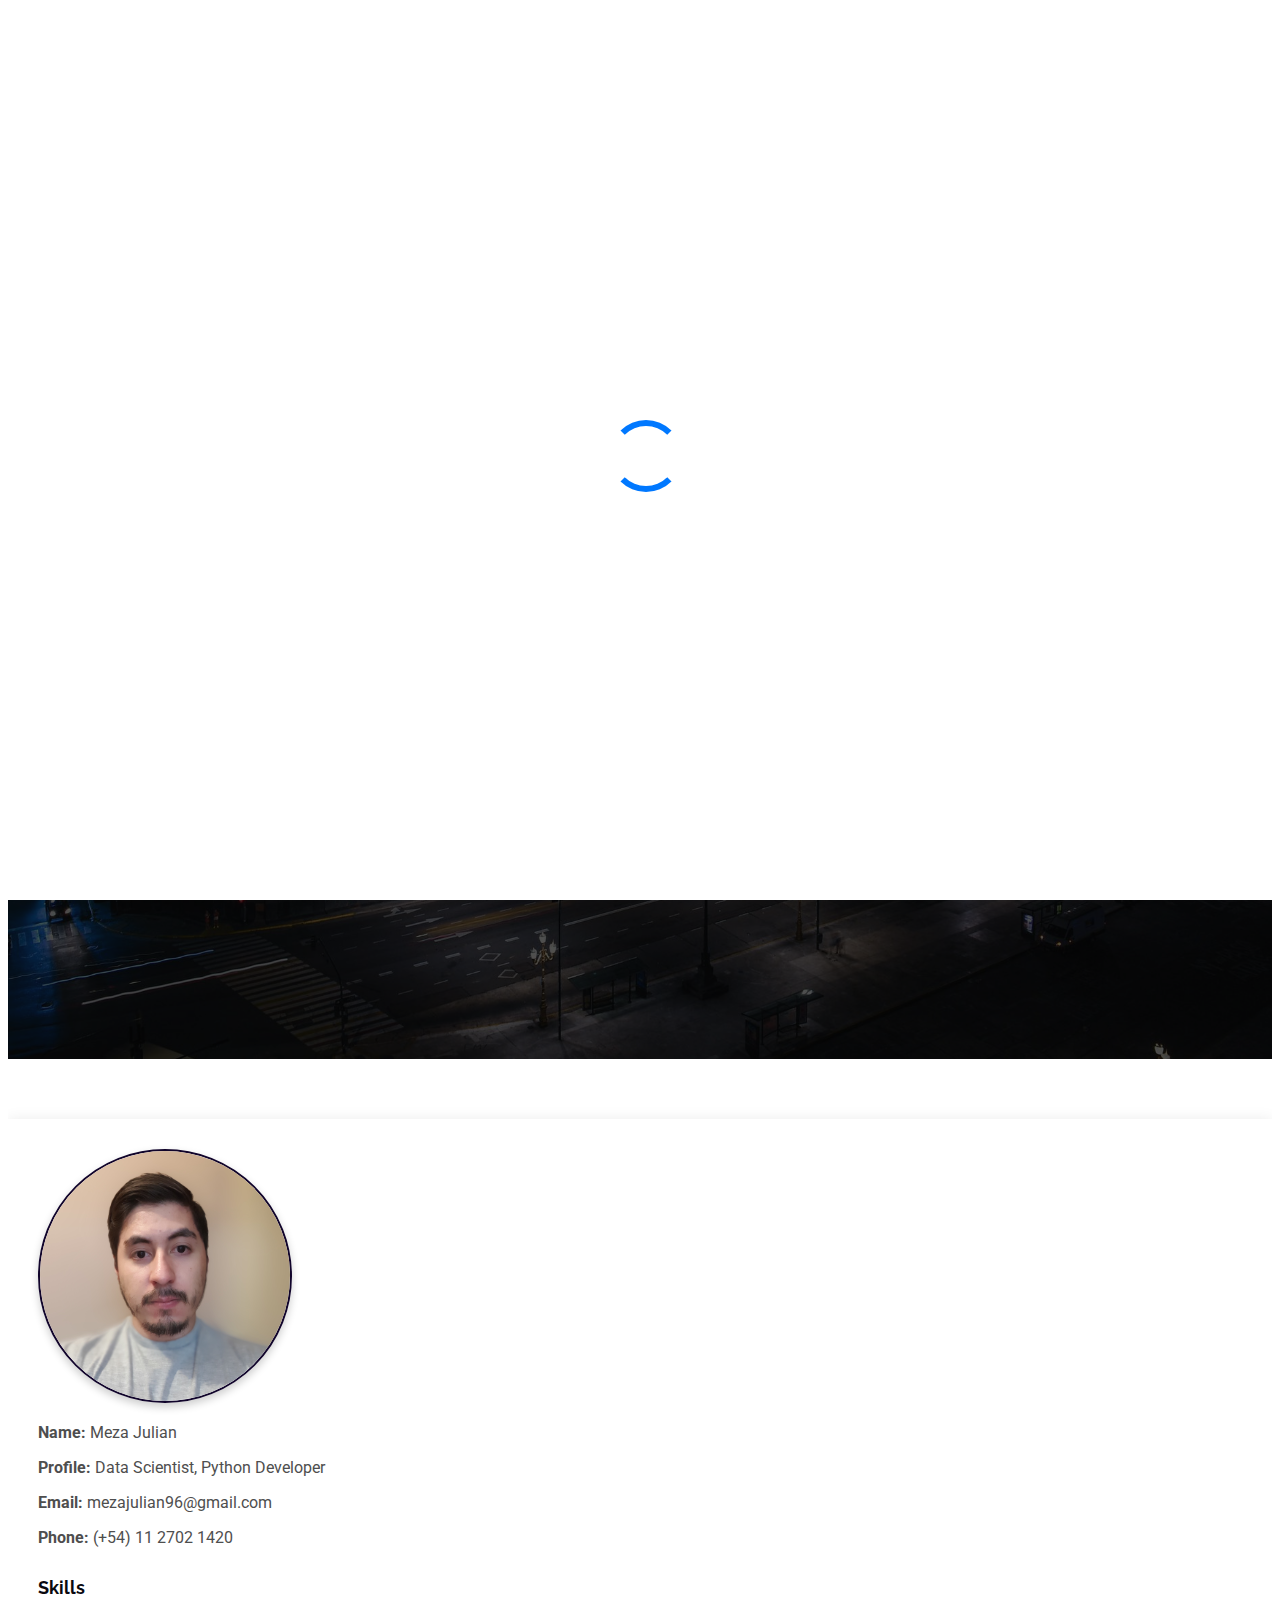
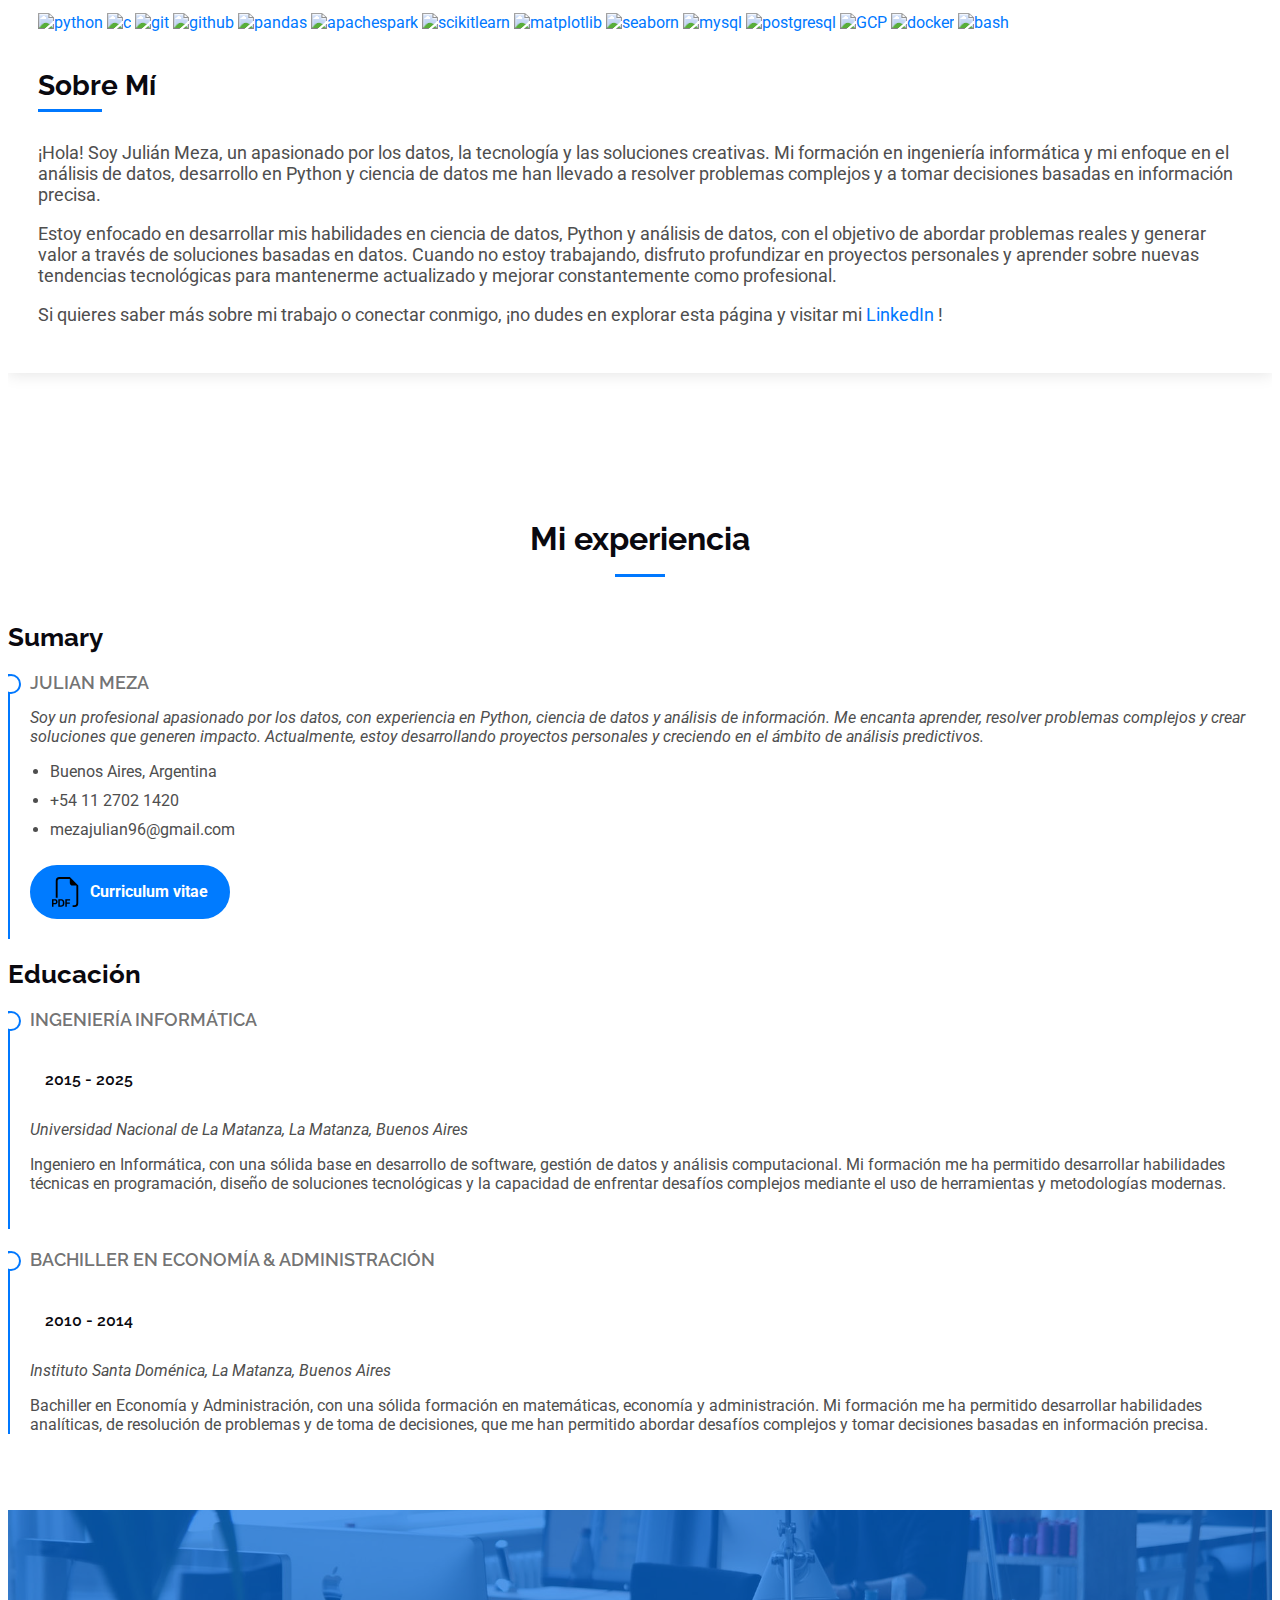
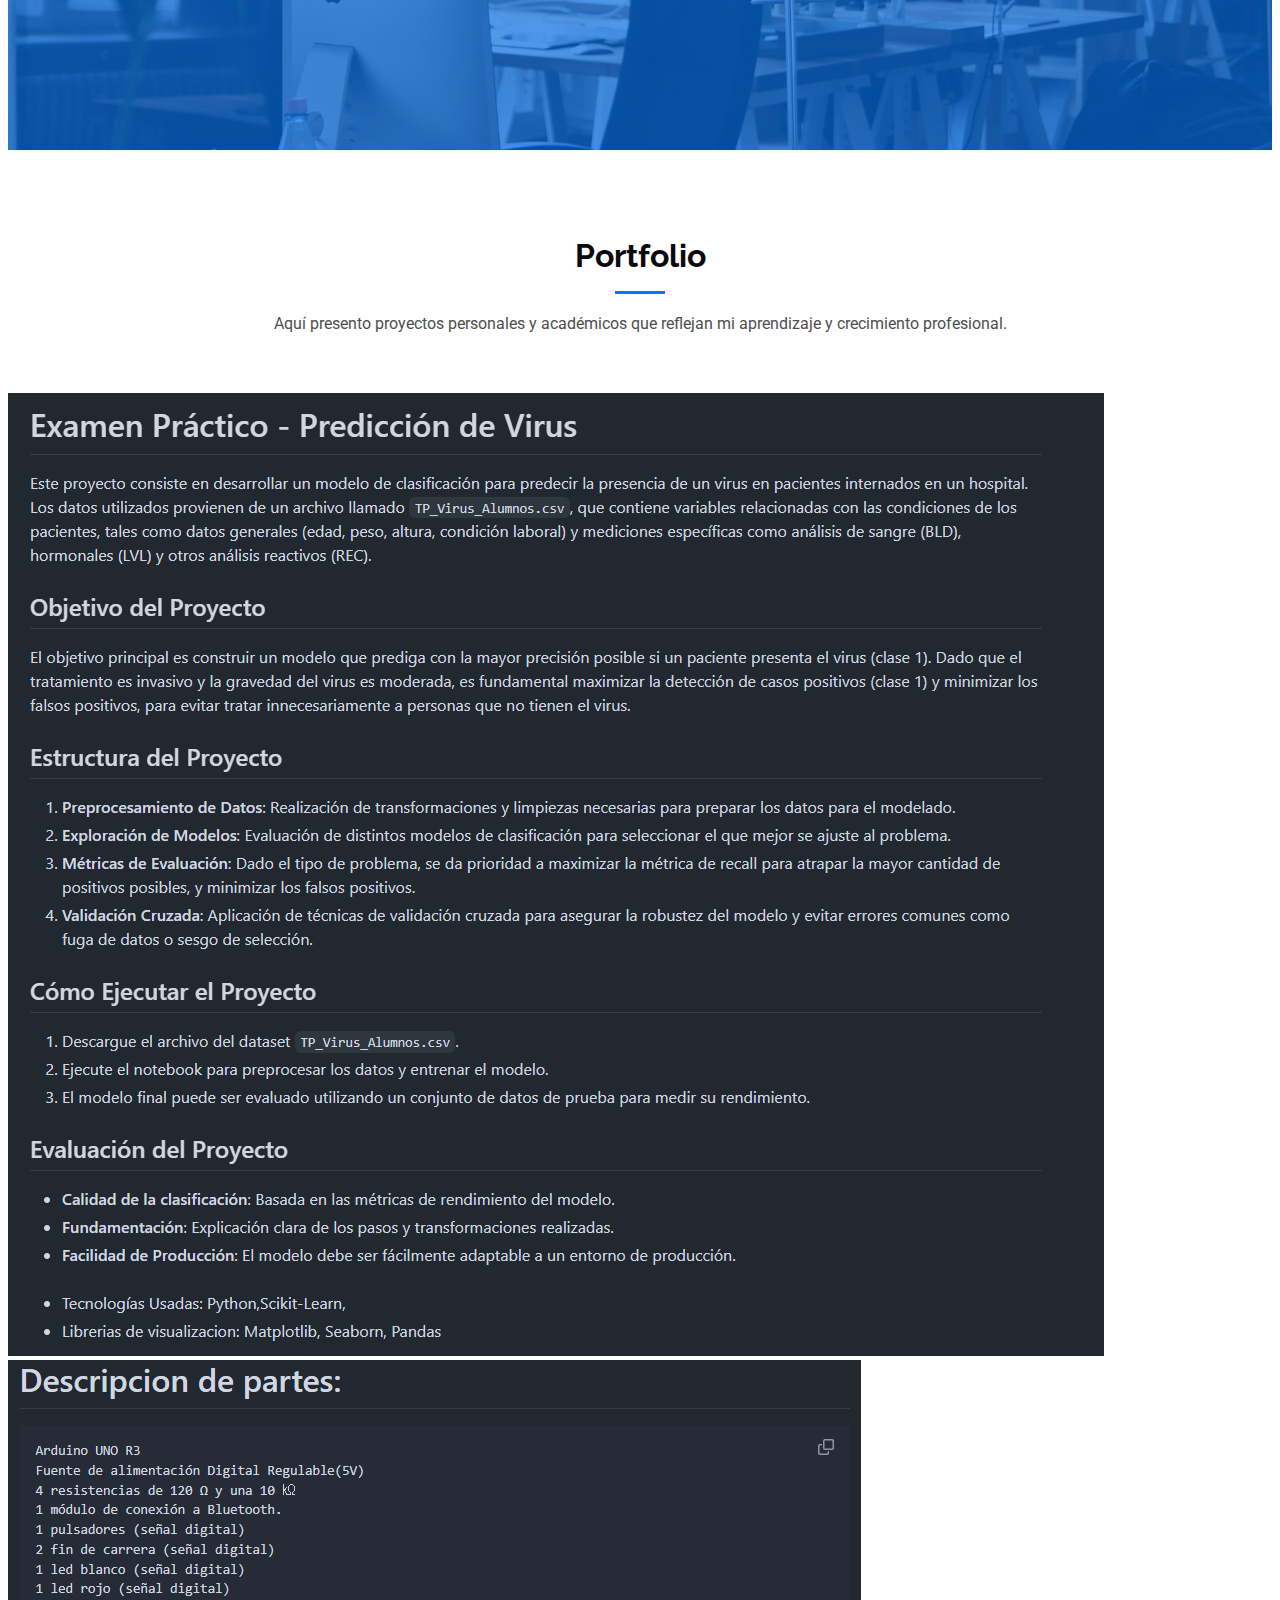
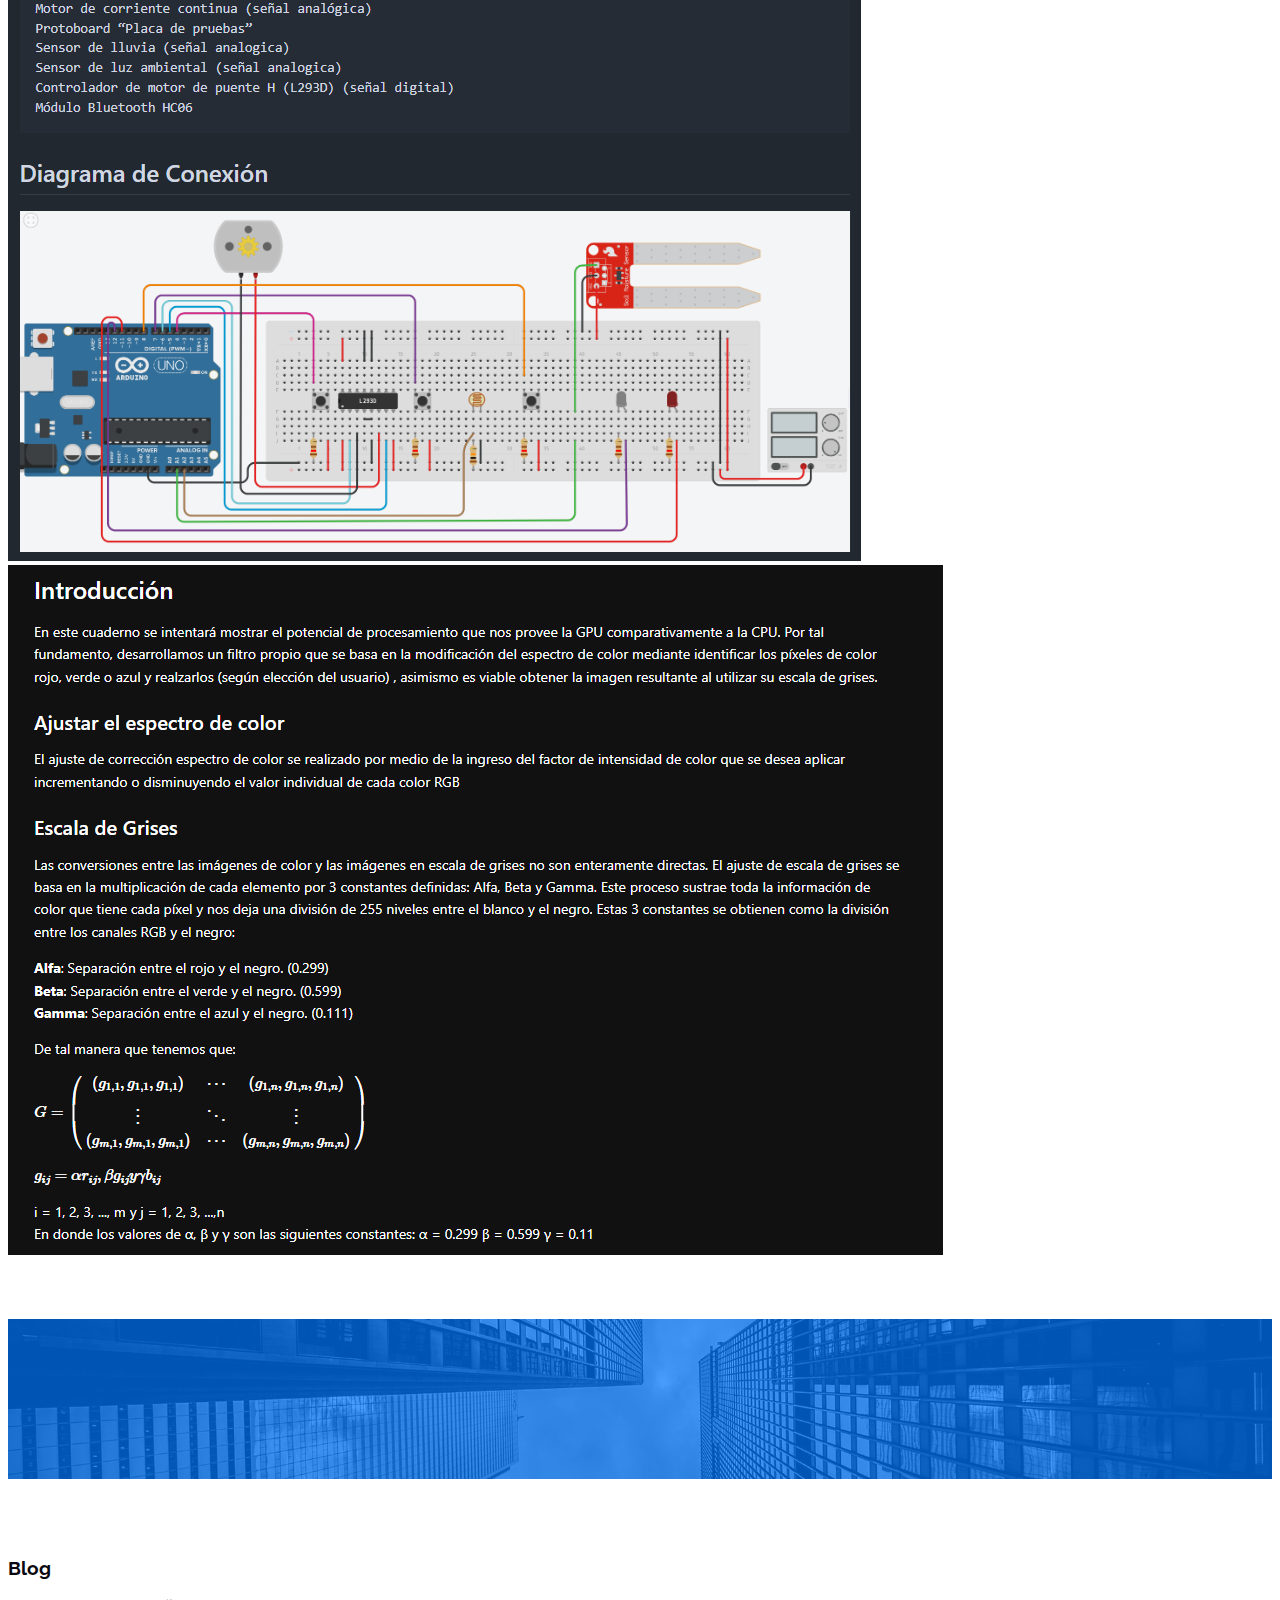
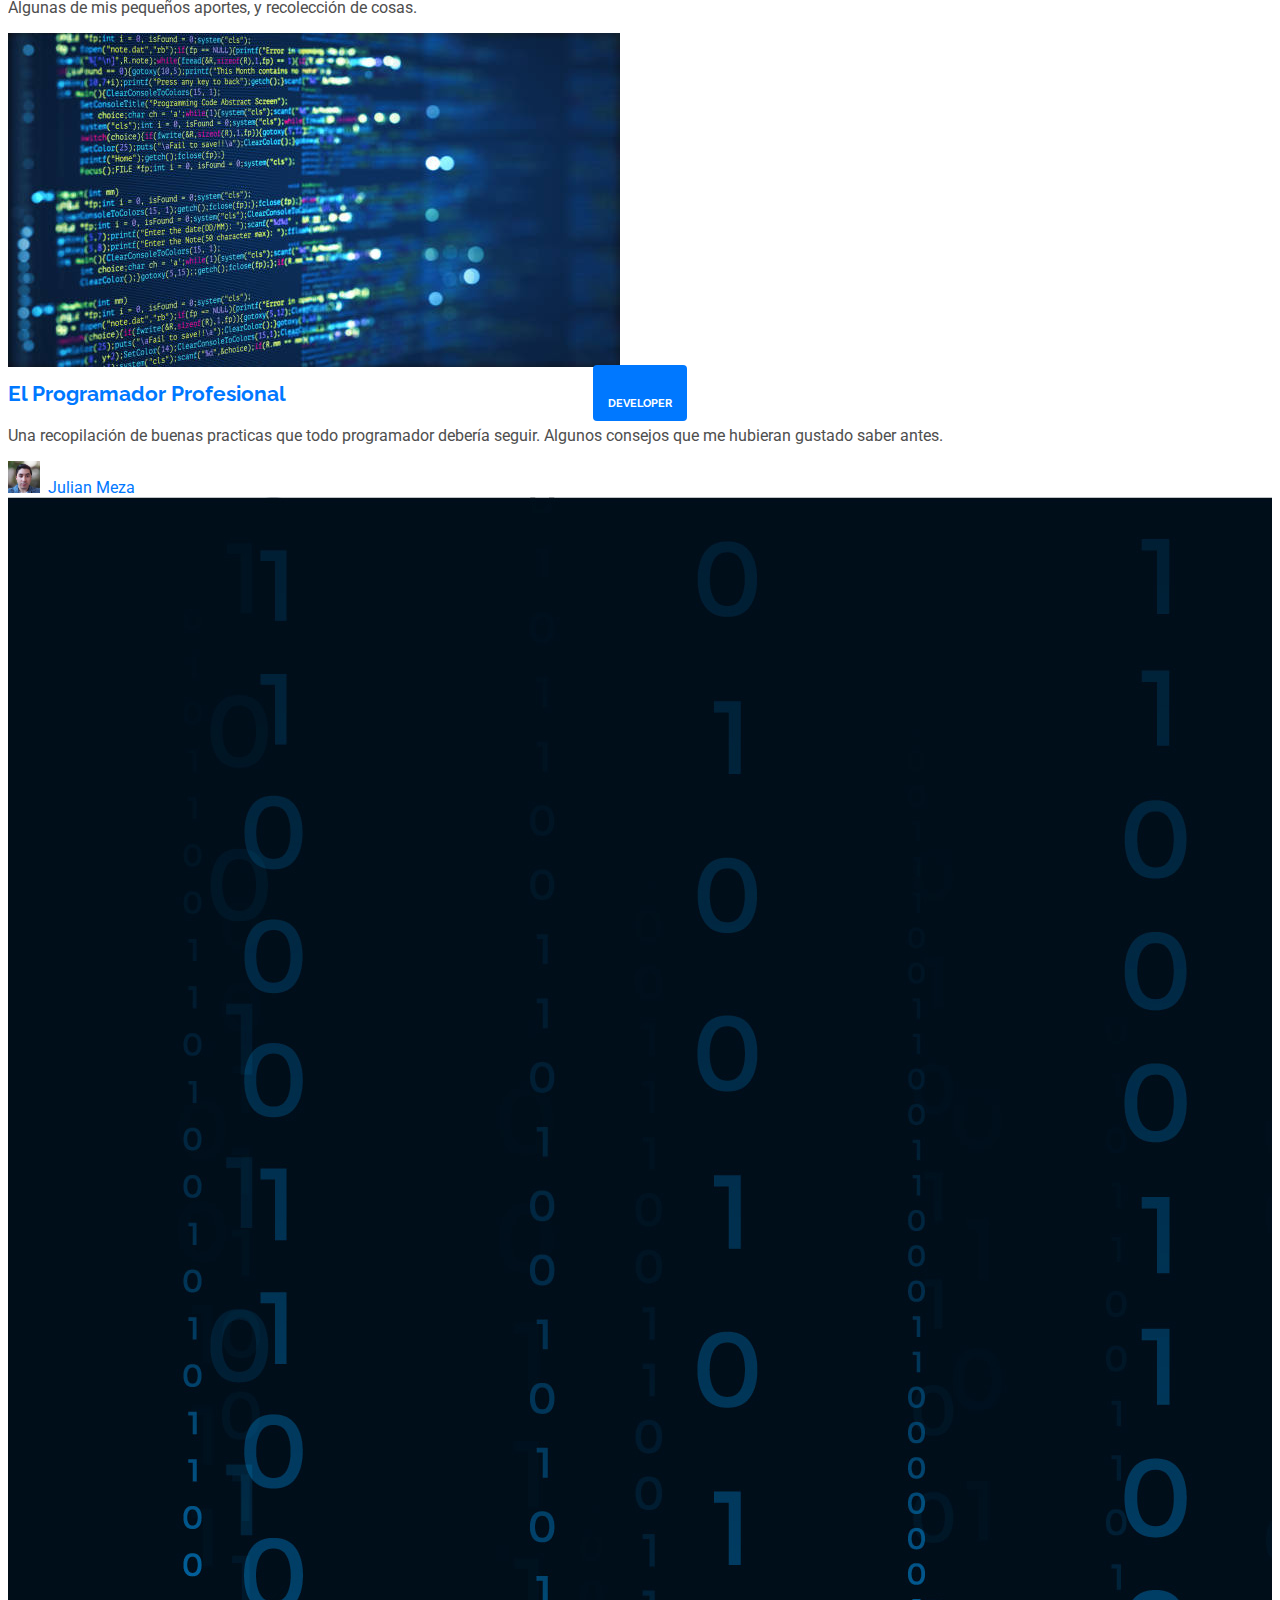
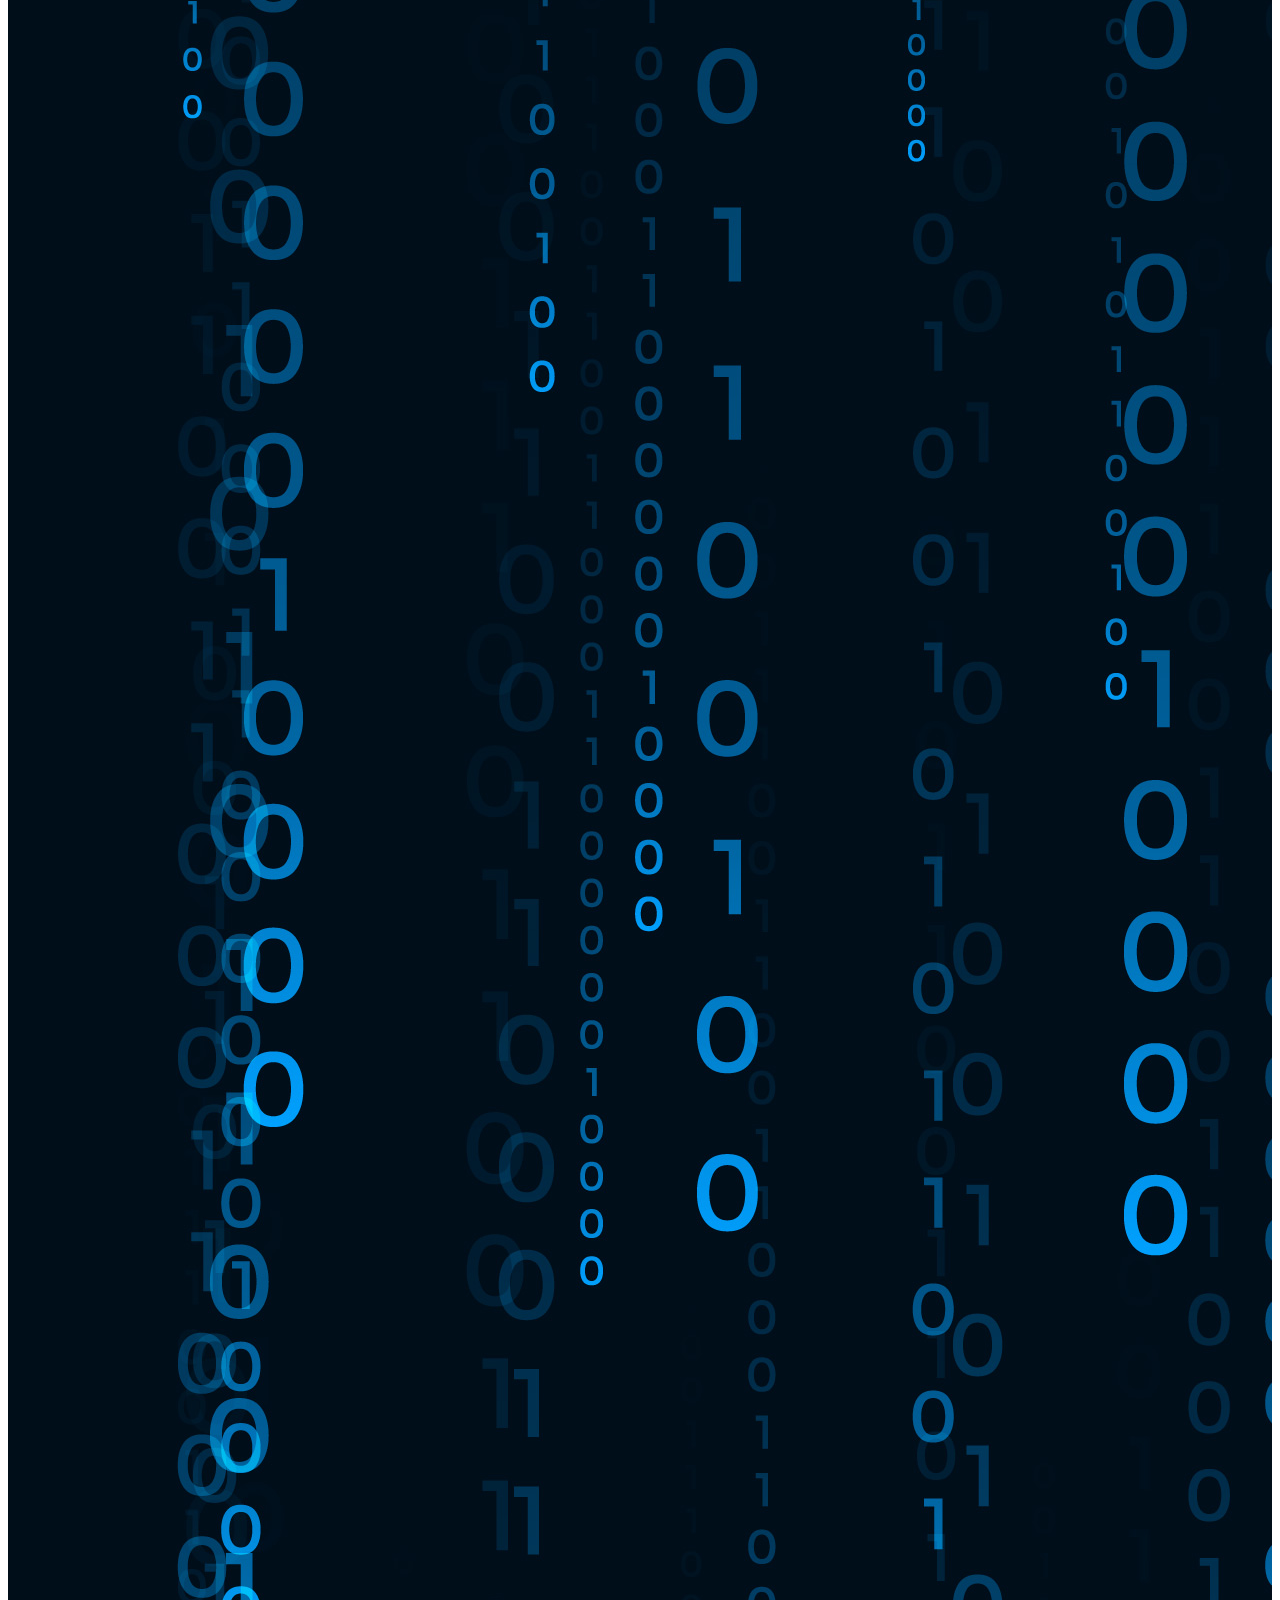
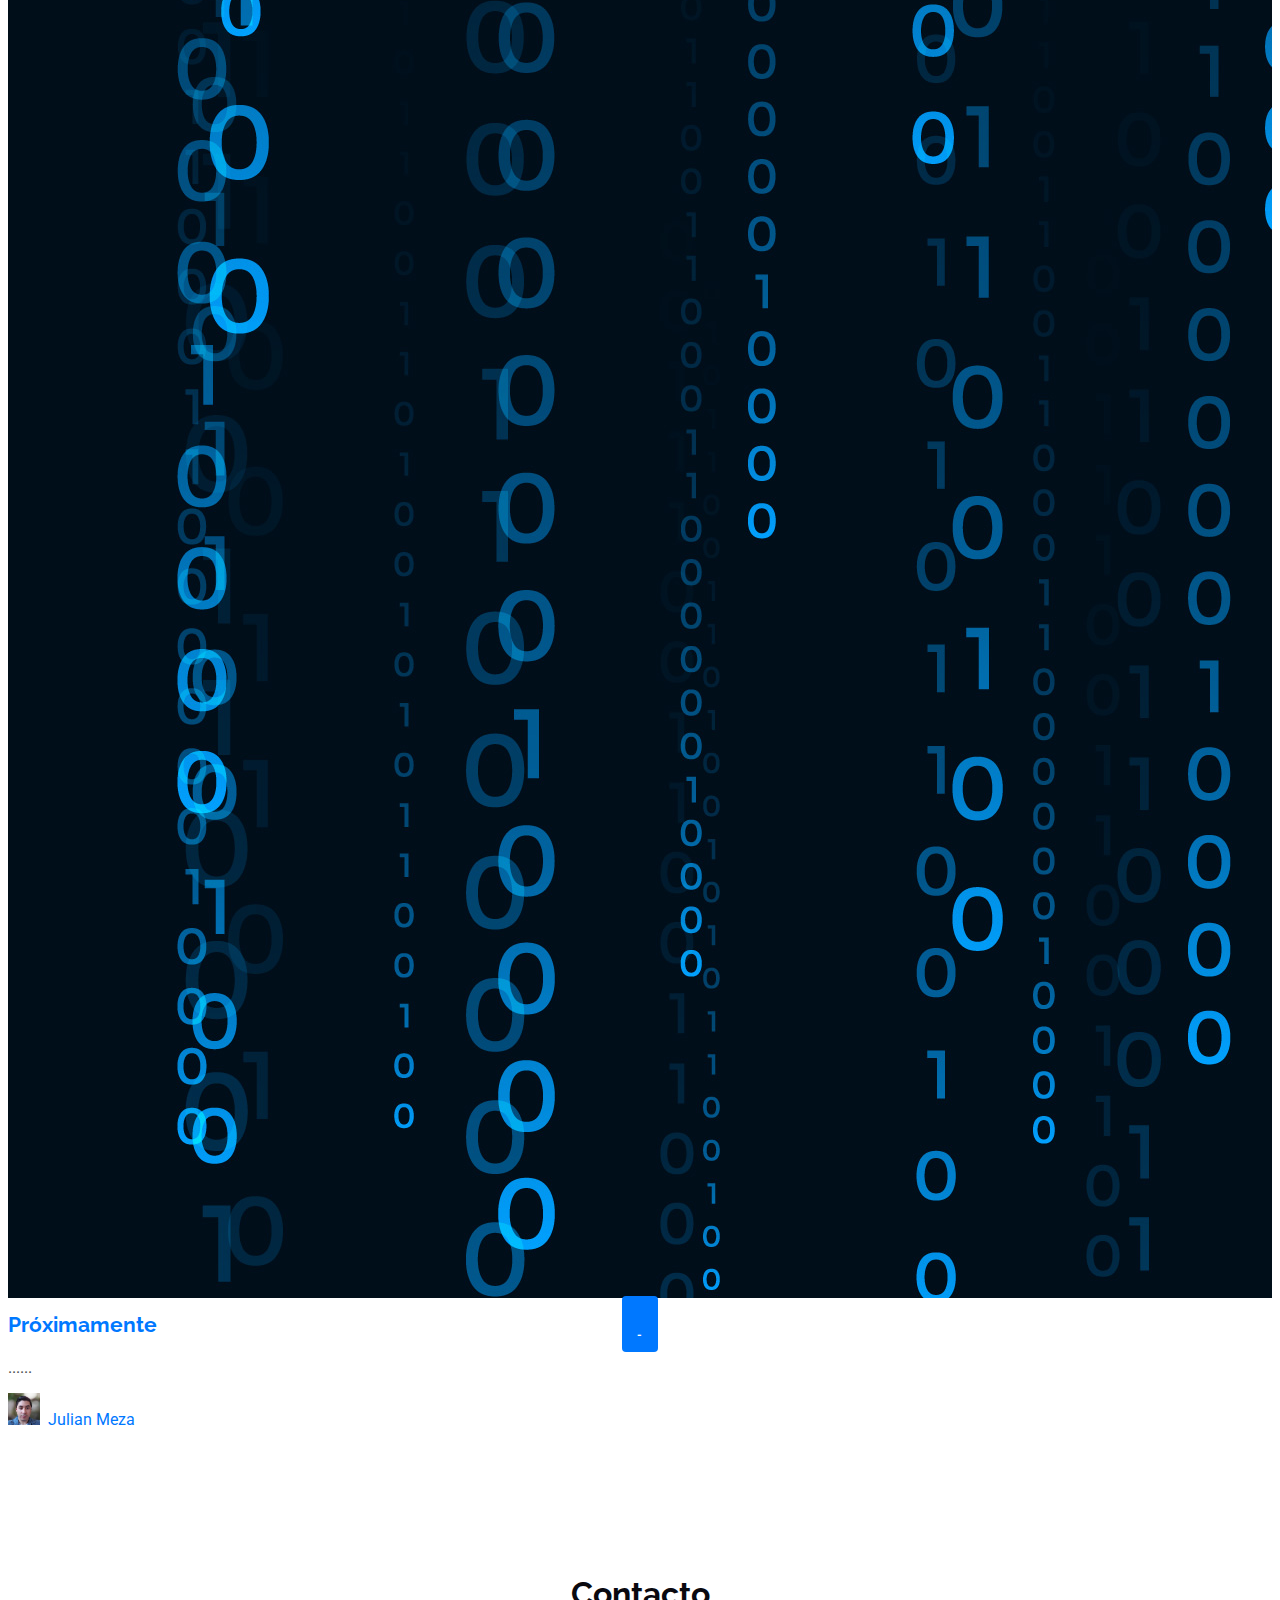
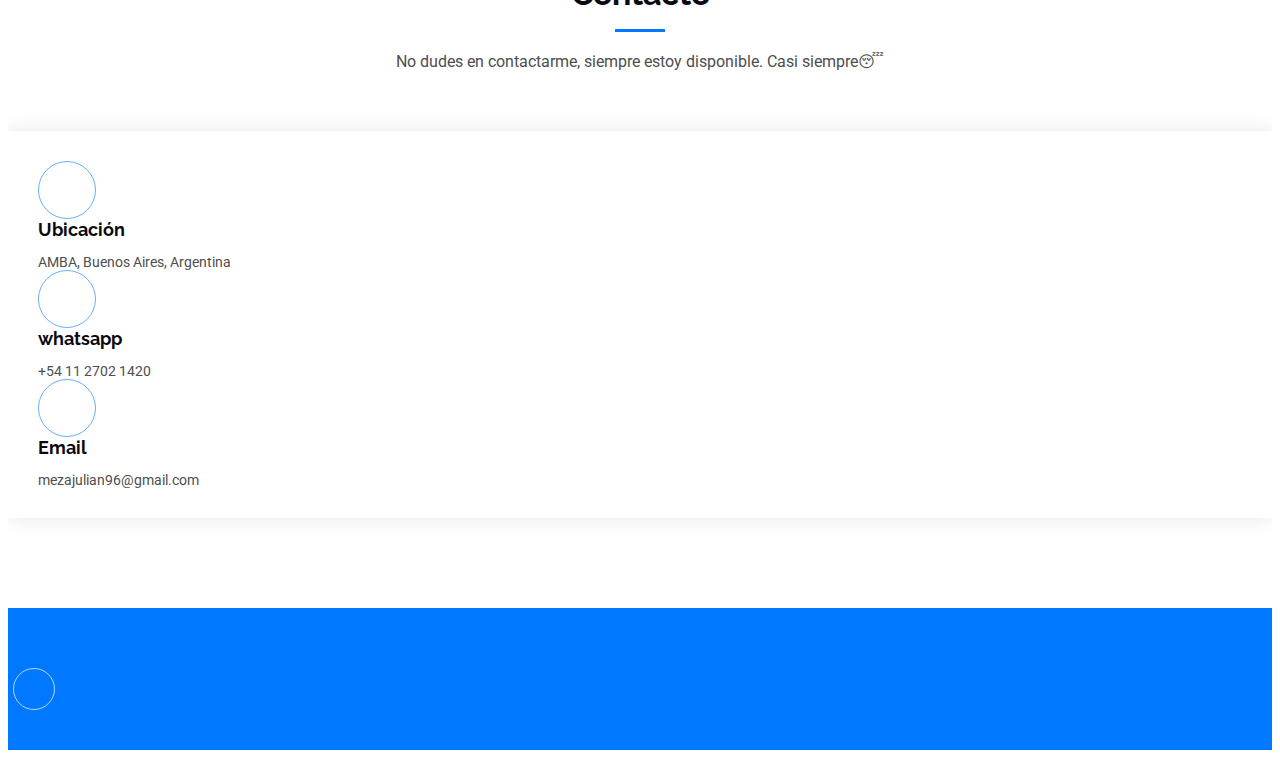
==== index.html @ e6a60e2d "Primer_version" ====
<!DOCTYPE html>
<html lang="en">

<head>
  <meta charset="utf-8">
  <meta content="width=device-width, initial-scale=1.0" name="viewport">
  <title>Julian Meza</title>
  <meta name="description" content="">
  <meta name="keywords" content="">

  <!-- Favicons -->
  <link href="assets/img/favicon.png" rel="icon">
  <link href="assets/img/apple-touch-icon.png" rel="apple-touch-icon">

  <!-- Fonts -->
  <link href="https://fonts.googleapis.com" rel="preconnect">
  <link href="https://fonts.gstatic.com" rel="preconnect" crossorigin>
  <link
    href="https://fonts.googleapis.com/css2?family=Roboto:ital,wght@0,100;0,300;0,400;0,500;0,700;0,900;1,100;1,300;1,400;1,500;1,700;1,900&family=Poppins:ital,wght@0,100;0,200;0,300;0,400;0,500;0,600;0,700;0,800;0,900;1,100;1,200;1,300;1,400;1,500;1,600;1,700;1,800;1,900&family=Raleway:ital,wght@0,100;0,200;0,300;0,400;0,500;0,600;0,700;0,800;0,900;1,100;1,200;1,300;1,400;1,500;1,600;1,700;1,800;1,900&display=swap"
    rel="stylesheet">

  <!-- Vendor CSS Files -->
  <link href="assets/vendor/bootstrap/css/bootstrap.min.css" rel="stylesheet">
  <link href="assets/vendor/bootstrap-icons/bootstrap-icons.css" rel="stylesheet">
  <link href="assets/vendor/aos/aos.css" rel="stylesheet">
  <link href="assets/vendor/glightbox/css/glightbox.min.css" rel="stylesheet">
  <link href="assets/vendor/swiper/swiper-bundle.min.css" rel="stylesheet">

  <!-- Main CSS File -->
  <link href="assets/css/main.css" rel="stylesheet">

  <!-- =======================================================
  * Template Name: DevFolio
  * Template URL: https://bootstrapmade.com/devfolio-bootstrap-portfolio-html-template/
  * Updated: Aug 07 2024 with Bootstrap v5.3.3
  * Author: BootstrapMade.com
  * License: https://bootstrapmade.com/license/
  ======================================================== -->
</head>

<body class="index-page">

  <header id="header" class="header d-flex align-items-center sticky-top">
    <div class="container-fluid container-xl position-relative d-flex align-items-center justify-content-between">

      <a href="index.html" class="logo d-flex align-items-center">
        <!-- Uncomment the line below if you also wish to use an image logo -->
        <!-- <img src="assets/img/logo.png" alt=""> -->
        <h1 class="sitename" style="font-family: 'MiFuente';">Julian Meza</h1>
      </a>

      <nav id="navmenu" class="navmenu">
        <ul>
          <li><a href="#hero" class="active">Home<br></a></li>
          <li><a href="#about">Sobre Mí</a></li>
          <li><a href="#portfolio">Portfolio</a></li>
          <li><a href="#blog">Blog</a> </li>
          <li><a href="#contact">Contact</a></li>
        </ul>
        <i class="mobile-nav-toggle d-xl-none bi bi-list"></i>
      </nav>

    </div>
  </header>

  <main class="main">

    <!-- Hero Section -->
    <section id="hero" class="hero section dark-background">

      <img src="assets/img/Congreso-arg.jpg" alt="" data-aos="fade-in">

      <div class="container d-flex flex-column align-items-center justify-content-center text-center" data-aos="fade-up"
        data-aos-delay="100">
        <h2>I am Julian Meza </h2>
        <p><span class="typed" data-typed-items="Data Scientist,
          Python Developer,
          Data Analyst,
          Problem Solve"></span></p>
      </div>

    </section><!-- /Hero Section -->

    <!-- About Section -->
    <section id="about" class="about section">

      <div class="container" data-aos="fade-up" data-aos-delay="100">

        <div class="row gy-4">
          <div class="col-md-6">

            <div class="row justify-content-between gy-4">
              <div class="col-lg-5">
                <img src="assets/img/profile-img.jpg" class="img-fluid profile-img" alt="Foto de perfil">
              </div>

              <div class="col-lg-7 about-info">
                <p><strong>Name: </strong> <span>Meza Julian</span></p>
                <p><strong>Profile: </strong> <span>Data Scientist, Python Developer</span></p>
                <p><strong>Email: </strong> <span>mezajulian96@gmail.com</span></p>
                <p><strong>Phone: </strong> <span>(+54) 11 2702 1420</span></p>
                
              </div>
            </div>

            <div class="skills-content skills-animation">

              <h5>Skills</h5>


              <a href="https://www.python.org" target="_blank" rel="noreferrer"> <img
                  src="https://raw.githubusercontent.com/devicons/devicon/master/icons/python/python-original-wordmark.svg"
                  alt="python" width="50" height="50" /> </a>
              <a href="https://www.cprogramming.com/" target="_blank" rel="noreferrer"> <img
                  src="https://raw.githubusercontent.com/devicons/devicon/master/icons/c/c-original.svg" alt="c"
                  width="50" height="50" /> </a>

              <a href="" target="_blank" rel="noreferrer"> <img
                  src="https://raw.githubusercontent.com/devicons/devicon/master/icons/git/git-original.svg" alt="git"
                  width="40" height="40" /> </a>
              <a href="" target="_blank" rel="noreferrer"> <img
                  src="https://raw.githubusercontent.com/devicons/devicon/master/icons/github/github-original-wordmark.svg"
                  alt="github" width="40" height="40" /> </a>

              <a href="" target="_blank" rel="noreferrer"> <img
                  src="https://raw.githubusercontent.com/devicons/devicon/master/icons/pandas/pandas-original-wordmark.svg"
                  alt="pandas" width="50" height="60" /> </a>
              <a href="https://hive.apache.org/" target="_blank" rel="noreferrer"> <img
                  src="https://raw.githubusercontent.com/devicons/devicon/master/icons/apachespark/apachespark-original-wordmark.svg"
                  alt="apachespark" width="60" height="70" /> </a>
              <a href="" target="_blank" rel="noreferrer"> <img
                  src="https://raw.githubusercontent.com/devicons/devicon/master/icons/scikitlearn/scikitlearn-original.svg"
                  alt="scikitlearn" width="50" height="50" /> </a>

              <a href="https://matplotlib.org/" target="_blank" rel="noreferrer"> <img
                  src="https://raw.githubusercontent.com/devicons/devicon/master/icons/matplotlib/matplotlib-original.svg"
                  alt="matplotlib" width="50" height="50" /> </a>
              <a href="https://seaborn.pydata.org/" target="_blank" rel="noreferrer"> <img
                  src="https://cdn.worldvectorlogo.com/logos/seaborn-1.svg" alt="seaborn" width="50" height="50" /> </a>

              <a href="https://www.mysql.com/" target="_blank" rel="noreferrer"> <img
                  src="https://raw.githubusercontent.com/devicons/devicon/master/icons/mysql/mysql-original-wordmark.svg"
                  alt="mysql" width="50" height="60" /> </a>
              <a href="https://www.postgresql.org" target="_blank" rel="noreferrer"> <img
                  src="https://raw.githubusercontent.com/devicons/devicon/master/icons/postgresql/postgresql-original-wordmark.svg"
                  alt="postgresql" width="40" height="40" /> </a>


              <a href="https://cloud.google.com/" target="_blank" rel="noreferrer"> <img
                  src="https://raw.githubusercontent.com/devicons/devicon/refs/heads/master/icons/googlecloud/googlecloud-original-wordmark.svg"
                  alt="GCP" width="60" height="70" /> </a>

              <a href="https://www.docker.com/" target="_blank" rel="noreferrer"> <img
                  src="https://raw.githubusercontent.com/devicons/devicon/master/icons/docker/docker-original-wordmark.svg"
                  alt="docker" width="40" height="40" /> </a>
              <a href="https://www.gnu.org/software/bash/" target="_blank" rel="noreferrer"> <img
                  src="https://www.vectorlogo.zone/logos/gnu_bash/gnu_bash-ar21.svg" alt="bash" width="80"
                  height="40" /> </a>

            </div>
          </div>

          <div class="col-md-6">
            <div class="about-me">
              <h4>Sobre Mí</h4>
              <p>
                ¡Hola! Soy Julián Meza, un apasionado por los datos, la tecnología y las soluciones creativas. Mi
                formación en ingeniería informática y mi enfoque en el análisis de datos, desarrollo en Python y ciencia
                de datos me han llevado a resolver problemas complejos y a tomar decisiones basadas en información
                precisa.
              </p>
              <p>
                Estoy enfocado en desarrollar mis habilidades en ciencia de datos, Python y análisis de datos, con el
                objetivo de abordar problemas reales y generar valor a través de soluciones basadas en datos.

                Cuando no estoy trabajando, disfruto profundizar en proyectos personales y aprender sobre nuevas
                tendencias tecnológicas para mantenerme actualizado y mejorar constantemente como profesional.
              </p>
              <p>
                Si quieres saber más sobre mi trabajo o conectar conmigo, ¡no dudes en explorar esta página y visitar mi
                <a rel="noopener" target="_new"
                  style="--streaming-animation-state: var(--batch-play-state-1); --animation-rate: var(--batch-play-rate-1);"
                  href="https://www.linkedin.com/in/meza-julian/"><span
                    style="--animation-count: 1; --streaming-animation-state: var(--batch-play-state-2);">LinkedIn</span></a>
                !
              </p>
            </div>
          </div>
        </div>

      </div>

    </section><!-- /About Section -->

    <!-- Resume Section -->
    <section id="resume" class="resume section">

      <!-- Section Title -->
      <div class="container  section-title" style="padding-bottom:5px " data-aos="fade-up">
        <h2>Mi experiencia</h2>
      </div><!-- End Section Title -->

      <div class="container">
        <div class="row">
          <div class="col-lg-6" data-aos="fade-up" data-aos-delay="100">
            <h3 class="resume-title">Sumary</h3>

            <div class="resume-item pb-0">
              <h4>Julian Meza</h4>
              <p><em>Soy un profesional apasionado por los datos, con experiencia en Python, ciencia de datos y análisis
                  de información. Me encanta aprender, resolver problemas complejos y crear soluciones que generen
                  impacto. Actualmente, estoy desarrollando proyectos personales y creciendo en el ámbito de análisis
                  predictivos.</em></p>
              <ul>
                <li>Buenos Aires, Argentina</li>
                <li>+54 11 2702 1420</li>
                <li>mezajulian96@gmail.com</li>
              </ul>
              <a href="./Meza_Julian_CV.pdf" target="_blank" class="btn-cv">
                <img src="./assets/icons/pdf_icon.svg" alt="Ícon-pdf" class="btn-icon">
                Curriculum vitae
              </a>
            </div><!-- Edn Resume Item -->

            <h3 class="resume-title">Educación</h3>
            <div class="resume-item">
              <h4>Ingeniería informática</h4>
              <h5>2015 - 2025</h5>
              <p><em>Universidad Nacional de La Matanza, La Matanza, Buenos Aires</em></p>
              <p> Ingeniero en Informática, con una sólida base en desarrollo de software, gestión de datos y análisis
                computacional. Mi formación me ha permitido desarrollar habilidades técnicas en programación, diseño de
                soluciones tecnológicas y la capacidad de enfrentar desafíos complejos mediante el uso de herramientas y
                metodologías modernas.</p>
            </div><!-- Edn Resume Item -->

            <div class="resume-item">
              <h4>Bachiller en economía &amp; administración</h4>
              <h5>2010 - 2014</h5>
              <p><em>Instituto Santa Doménica, La Matanza, Buenos Aires</em></p>
              <p> Bachiller en Economía y Administración, con una sólida formación en matemáticas, economía y
                administración. Mi formación me ha permitido desarrollar habilidades analíticas, de resolución de
                problemas y de toma de decisiones, que me han permitido abordar desafíos complejos y tomar decisiones
                basadas en información precisa.</p>
            </div><!-- Edn Resume Item -->
          </div>
        </div>
      </div>
      </div>
    </section><!-- /Resume Section -->

    <!-- Stats Section -->
    <section id="stats" class="stats section accent-background">
      <img src="assets/img/stats-bg.jpg" alt="" data-aos="fade-in">
      <div class="container position-relative" data-aos="fade-up" data-aos-delay="100">
        <div class="row gy-4">
        </div>
      </div>

    </section><!-- /Stats Section -->

    <!-- Portfolio Section -->
    <section id="portfolio" class="portfolio section">

      <!-- Section Title -->
      <div class="container section-title" data-aos="fade-up">
        <h2>Portfolio</h2>
        <p>Aquí presento proyectos personales y académicos que reflejan mi aprendizaje y crecimiento profesional.</p>
      </div><!-- End Section Title -->

      <div class="container">
        <div class="isotope-layout" data-default-filter="*" data-layout="masonry" data-sort="original-order">
          <div class="row gy-4 isotope-container" data-aos="fade-up" data-aos-delay="200">

            <div class="col-lg-4 col-md-6 portfolio-item isotope-item filter-app">
              <img src="assets/img/portfolio/proy-1.jpg" class="img-fluid" alt="">
              <div class="portfolio-info">
                <h4>Virus_Alumnos</h4>
                <p>Desarrollé un modelo de machine learning para predecir la presencia de un virus en pacientes
                  hospitalizados,
                  optimizando el tratamiento mediante análisis de datos clínicos. (Python, Pandas, Scikit-Learn,
                  Matplotlib y
                  Seaborn) </p>
                <a href="assets/img/portfolio/proy-1.jpg" title="App 1" data-gallery="portfolio-gallery-app"
                  class="glightbox preview-link">
                  <i class="bi bi-zoom-in">
                  </i>
                </a>
                <a href="https://github.com/JulianOmar/TP_Virus_Alumnos" title="More Details" class="details-link"
                  target="_blank"><i class="bi bi-link-45deg"></i></a>
              </div>
            </div><!-- End Portfolio Item -->

            <div class="col-lg-4 col-md-6 portfolio-item isotope-item filter-product">
              <img src="assets/img/portfolio/proy-2.jpg" class="img-fluid" alt="">
              <div class="portfolio-info">
                <h4>Programacion Concurrente_integrador</h4>
                <p>Implementé un sistema de mensajería cliente-servidor en Python, utilizando Tkinter para desarrollar
                  la interfaz
                  gráfica y cryptography para la encriptación de mensajes, asegurando la privacidad en la comunicación
                </p>
                <a href="assets/img/portfolio/proy-2.jpg" title="Product 1" data-gallery="portfolio-gallery-product"
                  class="glightbox preview-link"><i class="bi bi-zoom-in"></i></a>
                <a href="https://github.com/JulianOmar/SmartTecho" target="_blank" title="More Details"
                  class="details-link"><i class="bi bi-link-45deg"></i></a>
              </div>
            </div><!-- End Portfolio Item -->

            <div class="col-lg-4 col-md-6 portfolio-item isotope-item filter-branding">
              <img src="assets/img/portfolio/proy-3.jpg" class="img-fluid" alt="">
              <div class="portfolio-info">
                <h4>HPC</h4>
                <p>Implementé y optimicé algoritmos de simulación científica utilizando Python, NumPy, Matplotlib, y
                  técnicas de
                  paralelización con MPI en entornos de computación de alto rendimiento (HPC)</p>
                <a href="assets/img/portfolio/proy-3.jpg" title="Branding 1" data-gallery="portfolio-gallery-branding"
                  class="glightbox preview-link"><i class="bi bi-zoom-in"></i></a>
                <a href="https://github.com/JulianOmar/HPC" target="_blank" title="More Details" class="details-link"><i
                    class="bi bi-link-45deg"></i></a>
              </div>
            </div><!-- End Portfolio Item -->
          </div><!-- End Portfolio Container -->
        </div>
      </div>
    </section><!-- /Portfolio Section -->



    <!-- Testimonials Section -->
    <section id="testimonials" class="testimonials section accent-background">
      <img src="assets/img/testimonials-bg.jpg" class="testimonials-bg" alt="">
      <div class="container" data-aos="fade-up" data-aos-delay="100">
      </div>
    </section><!-- /Testimonials Section -->



    <!--/ Section Blog Star /-->
    <section id="blog" class="blog-mf sect-pt4 route">
      <div class="container">
        <div class="row">
          <div class="col-sm-12">
            <div class="title-box text-center">
              <h3 class="title-a">
                Blog
              </h3>
              <p class="subtitle-a">
                Algunas de mis pequeños aportes, y recolección de cosas.
              </p>
              <div class="line-mf"></div>
            </div>
          </div>
        </div>
        <div class="row">
          <div class="col-md-4">
            <div class="card card-blog">
              <div class="card-img">
                <a href="blog-single-1.html"><img src="./assets/img/post-1.jpg" alt="" class="img-fluid"></a>
              </div>
              <div class="card-body">
                <div class="card-category-box">
                  <div class="card-category">
                    <h6 class="category">Developer</h6>
                  </div>
                </div>
                <h3 class="card-title"><a href="blog-single-1.html">El Programador Profesional</a></h3>
                <p class="card-description">
                  Una recopilación de buenas practicas que todo programador debería seguir. Algunos consejos que me
                  hubieran gustado saber antes.
                </p>
              </div>
              <div class="card-footer">
                <div class="post-author">
                  <a href="#">
                    <img src="./assets/img/usuario-1.jpg" alt="" class="avatar rounded-circle">
                    <span class="author">Julian Meza</span>
                  </a>
                </div>
              </div>
            </div>
          </div><!-- End blog Item -->

          <div class="col-md-4">
            <div class="card card-blog">
              <div class="card-img">
                <a href=""><img src="./assets/img/post-2.jpg" alt="" class="img-fluid"></a>
              </div>
              <div class="card-body">
                <div class="card-category-box">
                  <div class="card-category">
                    <h6 class="category">-</h6>
                  </div>
                </div>
                <h3 class="card-title"><a href="">Próximamente</a></h3>
                <p class="card-description">
                  ......
                </p>
              </div>
              <div class="card-footer">
                <div class="post-author">
                  <a href="#">
                    <img src="./assets/img/usuario-1.jpg" alt="" class="avatar rounded-circle">
                    <span class="author">Julian Meza</span>
                  </a>
                </div>
              </div>
            </div>
          </div><!-- End blog Item -->



        </div>
      </div>
    </section>
    <!--/ Section Blog End /-->


    <!-- Contact Section -->
    <section id="contact" class="contact section">

      <!-- Section Title -->
      <div class="container section-title" data-aos="fade-up">
        <h2>Contacto</h2>
        <p>No dudes en contactarme, siempre estoy disponible. Casi siempre😴</p>
      </div><!-- End Section Title -->

      <div class="container" data-aos="fade-up" data-aos-delay="100">

        <div class="info-wrap" data-aos="fade-up" data-aos-delay="200">
          <div class="row gy-5">

            <div class="col-lg-4">
              <div class="info-item d-flex align-items-center">
                <i class="bi bi-geo-alt flex-shrink-0"></i>
                <div>
                  <h3>Ubicación</h3>
                  <p>AMBA, Buenos Aires, Argentina</p>
                </div>
              </div>
            </div><!-- End Info Item -->

            <div class="col-lg-4">
              <div class="info-item d-flex align-items-center">
                <i class="bi bi-whatsapp flex-shrink-0"></i>
                <div>
                  <h3>whatsapp</h3>
                  <p>+54 11 2702 1420</p>
                </div>
              </div>
            </div><!-- End Info Item -->

            <div class="col-lg-4">
              <div class="info-item d-flex align-items-center">
                <i class="bi bi-envelope flex-shrink-0"></i>
                <div>
                  <h3>Email</h3>
                  <p>mezajulian96@gmail.com</p>
                </div>
              </div>
            </div><!-- End Info Item -->

          </div>
        </div>
      </div>
    </section><!-- /Contact Section -->

  </main>

  <footer id="footer" class="footer accent-background">

    <div class="container">
      <div class="social-links d-flex justify-content-center">
        <!--
        <a href=""><i class="bi bi-twitter-x"></i></a>
        <a href=""><i class="bi bi-facebook"></i></a>
        <a href=""><i class="bi bi-instagram"></i></a>
-->
        <a href="https://www.linkedin.com/in/meza-julian/" target="_blank"><i class="bi bi-linkedin"></i></a>
      </div>
    </div>

  </footer>

  <!-- Scroll Top -->
  <a href="#" id="scroll-top" class="scroll-top d-flex align-items-center justify-content-center"><i
      class="bi bi-arrow-up-short"></i></a>

  <!-- Preloader -->
  <div id="preloader"></div>

  <!-- Vendor JS Files -->
  <script src="assets/vendor/bootstrap/js/bootstrap.bundle.min.js"></script>
  <script src="assets/vendor/php-email-form/validate.js"></script>
  <script src="assets/vendor/aos/aos.js"></script>
  <script src="assets/vendor/typed.js/typed.umd.js"></script>
  <script src="assets/vendor/waypoints/noframework.waypoints.js"></script>
  <script src="assets/vendor/purecounter/purecounter_vanilla.js"></script>
  <script src="assets/vendor/glightbox/js/glightbox.min.js"></script>
  <script src="assets/vendor/imagesloaded/imagesloaded.pkgd.min.js"></script>
  <script src="assets/vendor/isotope-layout/isotope.pkgd.min.js"></script>
  <script src="assets/vendor/swiper/swiper-bundle.min.js"></script>

  <!-- Main JS File -->
  <script src="assets/js/main.js"></script>

</body>

</html>
---- assets/css/main.css ----
/**
* Template Name: DevFolio
* Template URL: https://bootstrapmade.com/devfolio-bootstrap-portfolio-html-template/
* Updated: Aug 07 2024 with Bootstrap v5.3.3
* Author: BootstrapMade.com
* License: https://bootstrapmade.com/license/
*/

/*--------------------------------------------------------------
# Font & Color Variables
# Help: https://bootstrapmade.com/color-system/
--------------------------------------------------------------*/
/* Fonts */
:root {
  --default-font: "Roboto", system-ui, -apple-system, "Segoe UI", Roboto, "Helvetica Neue", Arial, "Noto Sans", "Liberation Sans", sans-serif, "Apple Color Emoji", "Segoe UI Emoji", "Segoe UI Symbol", "Noto Color Emoji";
  --heading-font: "Raleway", sans-serif;
  --nav-font: "Poppins", sans-serif;
}

/* Global Colors - The following color variables are used throughout the website. Updating them here will change the color scheme of the entire website */
:root {
  --background-color: #ffffff;
  /* Background color for the entire website, including individual sections */
  --default-color: #4e4e4e;
  /* Default color used for the majority of the text content across the entire website */
  --heading-color: #0a090f;
  /* Color for headings, subheadings and title throughout the website */
  --accent-color: #0078ff;
  /* Accent color that represents your brand on the website. It's used for buttons, links, and other elements that need to stand out */
  --surface-color: #ffffff;
  /* The surface color is used as a background of boxed elements within sections, such as cards, icon boxes, or other elements that require a visual separation from the global background. */
  --contrast-color: #ffffff;
  /* Contrast color for text, ensuring readability against backgrounds of accent, heading, or default colors. */
}

/* Nav Menu Colors - The following color variables are used specifically for the navigation menu. They are separate from the global colors to allow for more customization options */
:root {
  --nav-color: #ffffff;
  /* The default color of the main navmenu links */
  --nav-hover-color: #ffffff;
  /* Applied to main navmenu links when they are hovered over or active */
  --nav-mobile-background-color: #ffffff;
  /* Used as the background color for mobile navigation menu */
  --nav-dropdown-background-color: #ffffff;
  /* Used as the background color for dropdown items that appear when hovering over primary navigation items */
  --nav-dropdown-color: #212529;
  /* Used for navigation links of the dropdown items in the navigation menu. */
  --nav-dropdown-hover-color: #0078ff;
  /* Similar to --nav-hover-color, this color is applied to dropdown navigation links when they are hovered over. */
}

/* Color Presets - These classes override global colors when applied to any section or element, providing reuse of the sam color scheme. */

.light-background {
  --background-color: #f9f9f9;
  --surface-color: #ffffff;
}

.dark-background {
  --background-color: #060606;
  --default-color: #ffffff;
  --heading-color: #ffffff;
  --surface-color: #252525;
  --contrast-color: #ffffff;
}

.accent-background {
  --background-color: #0078ff;
  --default-color: #ffffff;
  --heading-color: #ffffff;
  --accent-color: #ffffff;
  --surface-color: #3393ff;
  --contrast-color: #ffffff;
}

/* Smooth scroll */
:root {
  scroll-behavior: smooth;
}

/*--------------------------------------------------------------
# General Styling & Shared Classes
--------------------------------------------------------------*/

@font-face {
  font-family: 'MiFuente';
  src: url('/fonts/PlaywriteIN-VariableFont_wght.ttf') format('truetype');
}

body {
  color: var(--default-color);
  background-color: var(--background-color);
  font-family: var(--default-font);
}

a {
  color: var(--accent-color);
  text-decoration: none;
  transition: 0.3s;
}

a:hover {
  color: color-mix(in srgb, var(--accent-color), transparent 25%);
  text-decoration: none;
}

h1,
h2,
h3,
h4,
h5,
h6 {
  color: var(--heading-color);
  font-family: var(--heading-font);
}

.avatar {
  width: 32px;
  height: 32px;
  margin-right: 4px;
  overflow: hidden;
}

/* PHP Email Form Messages
------------------------------*/
.php-email-form .error-message {
  display: none;
  background: #df1529;
  color: #ffffff;
  text-align: left;
  padding: 15px;
  margin-bottom: 24px;
  font-weight: 600;
}

.php-email-form .sent-message {
  display: none;
  color: #ffffff;
  background: #059652;
  text-align: center;
  padding: 15px;
  margin-bottom: 24px;
  font-weight: 600;
}

.php-email-form .loading {
  display: none;
  background: var(--surface-color);
  text-align: center;
  padding: 15px;
  margin-bottom: 24px;
}

.php-email-form .loading:before {
  content: "";
  display: inline-block;
  border-radius: 50%;
  width: 24px;
  height: 24px;
  margin: 0 10px -6px 0;
  border: 3px solid var(--accent-color);
  border-top-color: var(--surface-color);
  animation: php-email-form-loading 1s linear infinite;
}

@keyframes php-email-form-loading {
  0% {
    transform: rotate(0deg);
  }

  100% {
    transform: rotate(360deg);
  }
}

/*--------------------------------------------------------------
# Global Header
--------------------------------------------------------------*/
.header {
  --background-color: #000000;
  --default-color: #ffffff;
  --heading-color: #ffffff;
  color: var(--default-color);
  background-color: var(--background-color);
  padding: 20px 0;
  transition: all 0.5s;
  z-index: 997;
}

.header .logo {
  line-height: 1;
}

.header .logo img {
  max-height: 32px;
  margin-right: 8px;
}

.header .logo h1 {
  font-size: 30px;
  margin: 0;
  font-weight: 700;
  color: var(--heading-color);
}

.scrolled .header {
  box-shadow: 0px 0 18px rgba(0, 0, 0, 0.1);
}


/* Estilo personalizado para la imagen de perfil */
.profile-img {
  border-radius: 50%; /* Hace la imagen circular */
  border: 2px solid #11042b; /* Borde (puedes cambiar el color) */
  box-shadow: 0 4px 8px rgba(0, 0, 0, 0.2); /* Sombra sutil */
  width: 100%; /* Escala proporcional al contenedor */
  max-width: 250px; /* Tamaño máximo de la imagen */
  height: auto; /* Mantiene la proporción de la imagen */
  transition: transform 0.3s ease, box-shadow 0.3s ease; /* Efectos animados */
}

.profile-img:hover {
  transform: scale(1.1); /* Amplía ligeramente al pasar el cursor */
  box-shadow: 0 8px 16px rgba(0, 0, 0, 0.3); /* Sombra más fuerte al pasar el cursor */
}

/*--------------------------------------------------------------
# Navigation Menu
--------------------------------------------------------------*/
/* Desktop Navigation */
@media (min-width: 1200px) {
  .navmenu {
    padding: 0;
  }

  .navmenu ul {
    margin: 0;
    padding: 0;
    display: flex;
    list-style: none;
    align-items: center;
  }

  .navmenu li {
    position: relative;
  }

  .navmenu>ul>li {
    white-space: nowrap;
    padding: 15px 14px;
  }

  .navmenu>ul>li:last-child {
    padding-right: 0;
  }

  .navmenu a,
  .navmenu a:focus {
    color: var(--nav-color);
    font-size: 15px;
    padding: 0 2px;
    font-family: var(--nav-font);
    font-weight: 400;
    display: flex;
    align-items: center;
    justify-content: space-between;
    white-space: nowrap;
    transition: 0.3s;
    position: relative;
  }

  .navmenu a i,
  .navmenu a:focus i {
    font-size: 12px;
    line-height: 0;
    margin-left: 5px;
    transition: 0.3s;
  }

  .navmenu>ul>li>a:before {
    content: "";
    position: absolute;
    width: 100%;
    height: 2px;
    bottom: -6px;
    left: 0;
    background-color: var(--nav-hover-color);
    visibility: hidden;
    width: 0px;
    transition: all 0.3s ease-in-out 0s;
  }

  .navmenu a:hover:before,
  .navmenu li:hover>a:before,
  .navmenu .active:before {
    visibility: visible;
    width: 100%;
  }

  .navmenu li:hover>a,
  .navmenu .active,
  .navmenu .active:focus {
    color: var(--nav-hover-color);
  }

  .navmenu .dropdown ul {
    margin: 0;
    padding: 10px 0;
    background: var(--nav-dropdown-background-color);
    display: block;
    position: absolute;
    visibility: hidden;
    left: 14px;
    top: 130%;
    opacity: 0;
    transition: 0.3s;
    border-radius: 4px;
    z-index: 99;
    box-shadow: 0px 0px 30px rgba(0, 0, 0, 0.1);
  }

  .navmenu .dropdown ul li {
    min-width: 200px;
  }

  .navmenu .dropdown ul a {
    padding: 10px 20px;
    font-size: 15px;
    text-transform: none;
    color: var(--nav-dropdown-color);
  }

  .navmenu .dropdown ul a i {
    font-size: 12px;
  }

  .navmenu .dropdown ul a:hover,
  .navmenu .dropdown ul .active:hover,
  .navmenu .dropdown ul li:hover>a {
    color: var(--nav-dropdown-hover-color);
  }

  .navmenu .dropdown:hover>ul {
    opacity: 1;
    top: 100%;
    visibility: visible;
  }

  .navmenu .dropdown .dropdown ul {
    top: 0;
    left: -90%;
    visibility: hidden;
  }

  .navmenu .dropdown .dropdown:hover>ul {
    opacity: 1;
    top: 0;
    left: -100%;
    visibility: visible;
  }
}

/* Mobile Navigation */
@media (max-width: 1199px) {
  .mobile-nav-toggle {
    color: var(--nav-color);
    font-size: 28px;
    line-height: 0;
    margin-right: 10px;
    cursor: pointer;
    transition: color 0.3s;
  }

  .navmenu {
    padding: 0;
    z-index: 9997;
  }

  .navmenu ul {
    display: none;
    list-style: none;
    position: absolute;
    inset: 60px 20px 20px 20px;
    padding: 10px 0;
    margin: 0;
    border-radius: 6px;
    background-color: var(--nav-mobile-background-color);
    border: 1px solid color-mix(in srgb, var(--default-color), transparent 90%);
    box-shadow: none;
    overflow-y: auto;
    transition: 0.3s;
    z-index: 9998;
  }

  .navmenu a,
  .navmenu a:focus {
    color: var(--nav-dropdown-color);
    padding: 10px 20px;
    font-family: var(--nav-font);
    font-size: 17px;
    font-weight: 500;
    display: flex;
    align-items: center;
    justify-content: space-between;
    white-space: nowrap;
    transition: 0.3s;
  }

  .navmenu a i,
  .navmenu a:focus i {
    font-size: 12px;
    line-height: 0;
    margin-left: 5px;
    width: 30px;
    height: 30px;
    display: flex;
    align-items: center;
    justify-content: center;
    border-radius: 50%;
    transition: 0.3s;
    background-color: color-mix(in srgb, var(--accent-color), transparent 90%);
  }

  .navmenu a i:hover,
  .navmenu a:focus i:hover {
    background-color: var(--accent-color);
    color: var(--contrast-color);
  }

  .navmenu a:hover,
  .navmenu .active,
  .navmenu .active:focus {
    color: var(--nav-dropdown-hover-color);
  }

  .navmenu .active i,
  .navmenu .active:focus i {
    background-color: var(--accent-color);
    color: var(--contrast-color);
    transform: rotate(180deg);
  }

  .navmenu .dropdown ul {
    position: static;
    display: none;
    z-index: 99;
    padding: 10px 0;
    margin: 10px 20px;
    background-color: var(--nav-dropdown-background-color);
    transition: all 0.5s ease-in-out;
  }

  .navmenu .dropdown ul ul {
    background-color: rgba(33, 37, 41, 0.1);
  }

  .navmenu .dropdown>.dropdown-active {
    display: block;
    background-color: rgba(33, 37, 41, 0.03);
  }

  .mobile-nav-active {
    overflow: hidden;
  }

  .mobile-nav-active .mobile-nav-toggle {
    color: #fff;
    position: absolute;
    font-size: 32px;
    top: 15px;
    right: 15px;
    margin-right: 0;
    z-index: 9999;
  }

  .mobile-nav-active .navmenu {
    position: fixed;
    overflow: hidden;
    inset: 0;
    background: rgba(33, 37, 41, 0.8);
    transition: 0.3s;
  }

  .mobile-nav-active .navmenu>ul {
    display: block;
  }
}

/*--------------------------------------------------------------
# Global Footer
--------------------------------------------------------------*/
.footer {
  color: var(--default-color);
  background-color: var(--background-color);
  font-size: 14px;
  padding: 40px 0;
  position: relative;
}

.footer .copyright p {
  margin-bottom: 0;
}

.footer .social-links {
  margin-top: 20px;
}

.footer .social-links a {
  display: flex;
  align-items: center;
  justify-content: center;
  width: 40px;
  height: 40px;
  border-radius: 50%;
  border: 1px solid color-mix(in srgb, var(--default-color), transparent 30%);
  font-size: 16px;
  color: color-mix(in srgb, var(--default-color), transparent 40%);
  margin: 0 5px;
  transition: 0.3s;
}

.footer .social-links a:hover {
  color: var(--default-color);
  border-color: var(--default-color);
}

.footer .credits {
  margin-top: 10px;
  font-size: 13px;
  text-align: center;
}

.footer .credits a {
  color: color-mix(in srgb, var(--default-color), transparent 30%);
}

/*--------------------------------------------------------------
# Preloader
--------------------------------------------------------------*/
#preloader {
  position: fixed;
  inset: 0;
  z-index: 999999;
  overflow: hidden;
  background: var(--background-color);
  transition: all 0.6s ease-out;
}

#preloader:before {
  content: "";
  position: fixed;
  top: calc(50% - 30px);
  left: calc(50% - 30px);
  border: 6px solid #ffffff;
  border-color: var(--accent-color) transparent var(--accent-color) transparent;
  border-radius: 50%;
  width: 60px;
  height: 60px;
  animation: animate-preloader 1.5s linear infinite;
}

@keyframes animate-preloader {
  0% {
    transform: rotate(0deg);
  }

  100% {
    transform: rotate(360deg);
  }
}

/*--------------------------------------------------------------
# Scroll Top Button
--------------------------------------------------------------*/
.scroll-top {
  position: fixed;
  visibility: hidden;
  opacity: 0;
  right: 15px;
  bottom: -15px;
  z-index: 99999;
  background-color: var(--accent-color);
  width: 44px;
  height: 44px;
  border-radius: 50px;
  transition: all 0.4s;
}

.scroll-top i {
  font-size: 24px;
  color: var(--contrast-color);
  line-height: 0;
}

.scroll-top:hover {
  background-color: color-mix(in srgb, var(--accent-color), transparent 20%);
  color: var(--contrast-color);
}

.scroll-top.active {
  visibility: visible;
  opacity: 1;
  bottom: 15px;
}

/*--------------------------------------------------------------
# Disable aos animation delay on mobile devices
--------------------------------------------------------------*/
@media screen and (max-width: 768px) {
  [data-aos-delay] {
    transition-delay: 0 !important;
  }
}

/*--------------------------------------------------------------
# Global Page Titles & Breadcrumbs
--------------------------------------------------------------*/
.page-title {
  --background-color: color-mix(in srgb, var(--default-color), transparent 96%);
  color: var(--default-color);
  background-color: var(--background-color);
  padding: 25px 0;
  position: relative;
}

.page-title h1 {
  font-size: 24px;
  font-weight: 700;
}

.page-title .breadcrumbs ol {
  display: flex;
  flex-wrap: wrap;
  list-style: none;
  padding: 0;
  margin: 0;
  font-size: 14px;
  font-weight: 400;
}

.page-title .breadcrumbs ol li+li {
  padding-left: 10px;
}

.page-title .breadcrumbs ol li+li::before {
  content: "/";
  display: inline-block;
  padding-right: 10px;
  color: color-mix(in srgb, var(--default-color), transparent 70%);
}


.btn-cv{
  display: inline-flex;
  align-items: center;
  padding: 10px 20px;
  text-decoration: none;
  border: 2px solid #007BFF;
  border-radius: 50px;
  background-color: #007BFF;
  color: white;
  font-weight: bold;
  font-size: 16px;
  transition: background-color 0.3s, color 0.3s;
}

/* Ícono dentro del botón */
.btn-icon {
  width: 30px;
  height: 30px;
  margin-right: 8px;
}
/* Efecto hover */
.btn-cv:hover {
  background-color: #0056b3;
  color: #ffffff;
}

/*--------------------------------------------------------------
# Global Sections
--------------------------------------------------------------*/
section,
.section {
  color: var(--default-color);
  background-color: var(--background-color);
  padding: 60px 0;
  scroll-margin-top: 92px;
  overflow: clip;
}

@media (max-width: 1199px) {

  section,
  .section {
    scroll-margin-top: 76px;
  }
}

/*--------------------------------------------------------------
# Global Section Titles
--------------------------------------------------------------*/
.section-title {
  text-align: center;
  padding-bottom: 60px;
  position: relative;
}

.section-title h2 {
  font-size: 32px;
  font-weight: 700;
  margin-bottom: 20px;
  padding-bottom: 20px;
  position: relative;
}

.section-title h2:after {
  content: "";
  position: absolute;
  display: block;
  width: 50px;
  height: 3px;
  background: var(--accent-color);
  left: 0;
  right: 0;
  bottom: 0;
  margin: auto;
}

.section-title p {
  margin-bottom: 0;
}

/*--------------------------------------------------------------
# Hero Section
--------------------------------------------------------------*/
.hero {
  width: 100%;
  min-height: calc(100vh - 92px);
  position: relative;
  padding: 60px 0;
  display: flex;
  align-items: center;
  justify-content: center;
}

.hero img {
  position: absolute;
  inset: 0;
  display: block;
  width: 100%;
  height: 100%;
  object-fit: cover;
  z-index: 1;
}

.hero:before {
  content: "";
  background: color-mix(in srgb, var(--background-color), transparent 30%);
  position: absolute;
  inset: 0;
  z-index: 2;
}

.hero .container {
  position: relative;
  z-index: 3;
}

.hero h2 {
  margin: 0;
  font-size: 64px;
  font-weight: 700;
}

.hero p {
  margin: 5px 0 0 0;
  font-size: 36px;
  font-weight: 600;
}

.hero p span {
  letter-spacing: 1px;
}

@media (max-width: 768px) {
  .hero h2 {
    font-size: 32px;
  }

  .hero p {
    font-size: 20px;
  }
}

/*--------------------------------------------------------------
# About Section
--------------------------------------------------------------*/
.about .container {
  background-color: var(--surface-color);
  box-shadow: 0px 2px 15px rgba(0, 0, 0, 0.1);
  padding: 30px;
}

.about .skills-content h5 {
  font-size: 18px;
  font-weight: 700;
  margin: 30px 0 15px 0;
}

.about .progress {
  height: 36px;
  display: block;
  background: none;
  border-radius: 0;
  margin-top: 15px;
}

.about .progress .skill {
  color: var(--default-color);
  padding: 0;
  margin: 0 0 6px 0;
  text-transform: uppercase;
  display: block;
  font-weight: 600;
  font-family: var(--heading-font);
}

.about .progress .skill .val {
  float: right;
  font-style: normal;
}

.about .progress-bar-wrap {
  background: color-mix(in srgb, var(--default-color), transparent 90%);
  height: 10px;
}

.about .progress-bar {
  width: 1px;
  height: 10px;
  transition: 0.9s;
  background-color: var(--accent-color);
}

.about .about-me h4 {
  font-size: 28px;
  position: relative;
  padding-bottom: 10px;
  margin-bottom: 30px;
  font-weight: 700;
}

.about .about-me h4:after {
  content: "";
  position: absolute;
  display: block;
  width: 64px;
  height: 3px;
  background: var(--accent-color);
  left: 0;
  bottom: 0;
  margin: auto;
}

.about .about-me p {
  font-size: 18px;
}

/*--------------------------------------------------------------
# Resume Section
--------------------------------------------------------------*/
.resume .resume-title {
  color: var(--heading-color);
  font-size: 26px;
  font-weight: 700;
  margin-top: 20px;
  margin-bottom: 20px;
}

.resume .resume-item {
  padding: 0 0 20px 20px;
  margin-top: -2px;
  border-left: 2px solid var(--accent-color);
  position: relative;
}

.resume .resume-item h4 {
  line-height: 18px;
  font-size: 18px;
  font-weight: 600;
  text-transform: uppercase;
  color: color-mix(in srgb, var(--default-color), transparent 20%);
  margin-bottom: 10px;
}

.resume .resume-item h5 {
  font-size: 16px;
  padding: 5px 15px;
  display: inline-block;
  font-weight: 600;
  margin-bottom: 10px;
}

.resume .resume-item ul {
  padding-left: 20px;
}

.resume .resume-item ul li {
  padding-bottom: 10px;
}

.resume .resume-item:last-child {
  padding-bottom: 0;
}

.resume .resume-item::before {
  content: "";
  position: absolute;
  width: 16px;
  height: 16px;
  border-radius: 50px;
  left: -9px;
  top: 0;
  background: var(--background-color);
  border: 2px solid var(--accent-color);
}

/*--------------------------------------------------------------
# Services Section
--------------------------------------------------------------*/
.services .service-item {
  background-color: var(--surface-color);
  box-shadow: 0px 5px 90px 0px rgba(0, 0, 0, 0.1);
  padding: 60px 30px;
  transition: all ease-in-out 0.3s;
  border-radius: 18px;
  border-bottom: 5px solid var(--surface-color);
  height: 100%;
}

.services .service-item .icon {
  color: var(--contrast-color);
  background: var(--accent-color);
  margin: 0;
  width: 64px;
  height: 64px;
  border-radius: 50px;
  display: flex;
  align-items: center;
  justify-content: center;
  margin-bottom: 20px;
  font-size: 28px;
  transition: ease-in-out 0.3s;
}

.services .service-item h3 {
  font-weight: 700;
  margin: 10px 0 15px 0;
  font-size: 22px;
  transition: ease-in-out 0.3s;
}

.services .service-item p {
  line-height: 24px;
  font-size: 14px;
  margin-bottom: 0;
}

@media (min-width: 1365px) {
  .services .service-item:hover {
    transform: translateY(-10px);
    border-color: var(--accent-color);
  }

  .services .service-item:hover h3 {
    color: var(--accent-color);
  }
}

/*--------------------------------------------------------------
# Stats Section
--------------------------------------------------------------*/
.stats {
  position: relative;
  padding: 120px 0;
}

.stats img {
  position: absolute;
  inset: 0;
  display: block;
  width: 100%;
  height: 100%;
  object-fit: cover;
  z-index: 1;
}

.stats:before {
  content: "";
  background: color-mix(in srgb, var(--background-color), transparent 40%);
  position: absolute;
  inset: 0;
  z-index: 2;
}

.stats .container {
  position: relative;
  z-index: 3;
}

.stats .stats-item {
  padding: 30px;
  width: 100%;
}

.stats .stats-item span {
  font-size: 48px;
  display: block;
  color: var(--default-color);
  font-weight: 700;
}

.stats .stats-item p {
  padding: 0;
  margin: 0;
  font-family: var(--heading-font);
  font-size: 16px;
  font-weight: 700;
  color: color-mix(in srgb, var(--default-color), transparent 40%);
}

/*--------------------------------------------------------------
# Portfolio Section
--------------------------------------------------------------*/
.portfolio .portfolio-filters {
  padding: 0;
  margin: 0 auto 20px auto;
  list-style: none;
  text-align: center;
}

.portfolio .portfolio-filters li {
  cursor: pointer;
  display: inline-block;
  padding: 0;
  font-size: 16px;
  font-weight: 600;
  margin: 0 10px;
  line-height: 1;
  text-transform: uppercase;
  margin-bottom: 5px;
  transition: all 0.3s ease-in-out;
}

.portfolio .portfolio-filters li:hover,
.portfolio .portfolio-filters li.filter-active {
  color: var(--accent-color);
}

.portfolio .portfolio-filters li:first-child {
  margin-left: 0;
}

.portfolio .portfolio-filters li:last-child {
  margin-right: 0;
}

@media (max-width: 575px) {
  .portfolio .portfolio-filters li {
    font-size: 14px;
    margin: 0 5px;
  }
}

.portfolio .portfolio-item {
  position: relative;
}

.portfolio .portfolio-item .portfolio-info {
  opacity: 0;
  position: absolute;
  left: 30px;
  right: 30px;
  bottom: 0;
  z-index: 3;
  transition: all ease-in-out 0.3s;
  background: color-mix(in srgb, var(--background-color), transparent 10%);
  padding: 15px;
}

.portfolio .portfolio-item .portfolio-info h4 {
  font-size: 18px;
  font-weight: 600;
  padding-right: 50px;
}

.portfolio .portfolio-item .portfolio-info p {
  color: color-mix(in srgb, var(--default-color), transparent 30%);
  font-size: 14px;
  margin-bottom: 0;
  padding-right: 50px;
}

.portfolio .portfolio-item .portfolio-info .preview-link,
.portfolio .portfolio-item .portfolio-info .details-link {
  position: absolute;
  right: 50px;
  font-size: 24px;
  top: calc(50% - 14px);
  color: color-mix(in srgb, var(--default-color), transparent 30%);
  transition: 0.3s;
  line-height: 0;
}

.portfolio .portfolio-item .portfolio-info .preview-link:hover,
.portfolio .portfolio-item .portfolio-info .details-link:hover {
  color: var(--accent-color);
}

.portfolio .portfolio-item .portfolio-info .details-link {
  right: 14px;
  font-size: 28px;
}

.portfolio .portfolio-item:hover .portfolio-info {
  opacity: 1;
  bottom: 20px;
}


/*--------------------------------------------------------------
# Faq Section
--------------------------------------------------------------*/
.faq .content h3 {
  font-weight: 400;
  font-size: 34px;
}

.faq .content p {
  font-size: 15px;
  color: color-mix(in srgb, var(--default-color), transparent 30%);
}

.faq .faq-container .faq-item {
  background-color: var(--surface-color);
  position: relative;
  padding: 20px;
  margin-bottom: 20px;
  box-shadow: 0px 5px 25px 0px rgba(0, 0, 0, 0.1);
  overflow: hidden;
}

.faq .faq-container .faq-item:last-child {
  margin-bottom: 0;
}

.faq .faq-container .faq-item h3 {
  font-weight: 600;
  font-size: 18px;
  line-height: 24px;
  margin: 0 30px 0 0;
  transition: 0.3s;
  cursor: pointer;
  display: flex;
  align-items: flex-start;
}

.faq .faq-container .faq-item h3 .num {
  color: var(--accent-color);
  padding-right: 5px;
}

.faq .faq-container .faq-item h3:hover {
  color: var(--accent-color);
}

.faq .faq-container .faq-item .faq-content {
  display: grid;
  grid-template-rows: 0fr;
  transition: 0.3s ease-in-out;
  visibility: hidden;
  opacity: 0;
}

.faq .faq-container .faq-item .faq-content p {
  margin-bottom: 0;
  overflow: hidden;
}

.faq .faq-container .faq-item .faq-toggle {
  position: absolute;
  top: 20px;
  right: 20px;
  font-size: 16px;
  line-height: 0;
  transition: 0.3s;
  cursor: pointer;
}

.faq .faq-container .faq-item .faq-toggle:hover {
  color: var(--accent-color);
}

.faq .faq-container .faq-active h3 {
  color: var(--accent-color);
}

.faq .faq-container .faq-active .faq-content {
  grid-template-rows: 1fr;
  visibility: visible;
  opacity: 1;
  padding-top: 10px;
}

.faq .faq-container .faq-active .faq-toggle {
  transform: rotate(90deg);
  color: var(--accent-color);
}

/*--------------------------------------------------------------
# Testimonials Section
--------------------------------------------------------------*/
.testimonials {
  padding: 80px 0;
  position: relative;
}

.testimonials:before {
  content: "";
  background: color-mix(in srgb, var(--background-color), transparent 30%);
  position: absolute;
  inset: 0;
  z-index: 2;
}

.testimonials .testimonials-bg {
  position: absolute;
  inset: 0;
  display: block;
  width: 100%;
  height: 100%;
  object-fit: cover;
  z-index: 1;
}

.testimonials .container {
  position: relative;
  z-index: 3;
}

.testimonials .testimonials-carousel,
.testimonials .testimonials-slider {
  overflow: hidden;
}

.testimonials .testimonial-item {
  text-align: center;
}

.testimonials .testimonial-item .testimonial-img {
  width: 100px;
  border-radius: 50%;
  border: 6px solid color-mix(in srgb, var(--default-color), transparent 85%);
  margin: 0 auto;
}

.testimonials .testimonial-item h3 {
  font-size: 20px;
  font-weight: bold;
  margin: 10px 0 5px 0;
}

.testimonials .testimonial-item h4 {
  font-size: 14px;
  margin: 0 0 15px 0;
  color: color-mix(in srgb, var(--default-color), transparent 40%);
}

.testimonials .testimonial-item .stars {
  margin-bottom: 15px;
}

.testimonials .testimonial-item .stars i {
  color: #ffc107;
  margin: 0 1px;
}

.testimonials .testimonial-item .quote-icon-left,
.testimonials .testimonial-item .quote-icon-right {
  color: color-mix(in srgb, var(--default-color), transparent 40%);
  font-size: 26px;
  line-height: 0;
}

.testimonials .testimonial-item .quote-icon-left {
  display: inline-block;
  left: -5px;
  position: relative;
}

.testimonials .testimonial-item .quote-icon-right {
  display: inline-block;
  right: -5px;
  position: relative;
  top: 10px;
  transform: scale(-1, -1);
}

.testimonials .testimonial-item p {
  font-style: italic;
  margin: 0 auto 15px auto;
}

.testimonials .swiper-wrapper {
  height: auto;
}

.testimonials .swiper-pagination {
  margin-top: 20px;
  position: relative;
}

.testimonials .swiper-pagination .swiper-pagination-bullet {
  width: 12px;
  height: 12px;
  background-color: color-mix(in srgb, var(--default-color), transparent 50%);
  opacity: 0.5;
}

.testimonials .swiper-pagination .swiper-pagination-bullet-active {
  background-color: var(--default-color);
  opacity: 1;
}

@media (min-width: 992px) {
  .testimonials .testimonial-item p {
    width: 80%;
  }
}

/*--------------------------------------------------------------
# Contact Section
--------------------------------------------------------------*/
.contact .info-wrap {
  background-color: var(--surface-color);
  box-shadow: 0px 0px 20px rgba(0, 0, 0, 0.1);
  padding: 30px;
  margin-bottom: 30px;
}

.contact .info-item i {
  font-size: 20px;
  color: var(--accent-color);
  width: 56px;
  height: 56px;
  display: flex;
  justify-content: center;
  align-items: center;
  transition: all 0.3s ease-in-out;
  border-radius: 50%;
  border: 1px solid color-mix(in srgb, var(--accent-color), transparent 40%);
  margin-right: 15px;
}

.contact .info-item h3 {
  font-size: 18px;
  font-weight: 700;
  margin: 0 0 2px 0;
}

.contact .info-item p {
  padding: 0;
  margin-bottom: 0;
  font-size: 14px;
}

.contact .info-item:hover i {
  background: var(--accent-color);
  color: var(--contrast-color);
}

.contact .php-email-form {
  background-color: var(--surface-color);
  box-shadow: 0px 0px 20px rgba(0, 0, 0, 0.1);
  padding: 30px;
}

@media (max-width: 575px) {
  .contact .php-email-form {
    padding: 20px;
  }
}

.contact .php-email-form input[type=text],
.contact .php-email-form input[type=email],
.contact .php-email-form textarea {
  font-size: 14px;
  padding: 10px 15px;
  box-shadow: none;
  border-radius: 0;
  color: var(--default-color);
  background-color: color-mix(in srgb, var(--background-color), transparent 50%);
  border-color: color-mix(in srgb, var(--default-color), transparent 80%);
}

.contact .php-email-form input[type=text]:focus,
.contact .php-email-form input[type=email]:focus,
.contact .php-email-form textarea:focus {
  border-color: var(--accent-color);
}

.contact .php-email-form input[type=text]::placeholder,
.contact .php-email-form input[type=email]::placeholder,
.contact .php-email-form textarea::placeholder {
  color: color-mix(in srgb, var(--default-color), transparent 70%);
}

.contact .php-email-form button[type=submit] {
  color: var(--contrast-color);
  background: var(--accent-color);
  border: 0;
  padding: 10px 30px;
  transition: 0.4s;
  border-radius: 50px;
}

.contact .php-email-form button[type=submit]:hover {
  background: color-mix(in srgb, var(--accent-color), transparent 20%);
}

/*--------------------------------------------------------------
# Portfolio Details Section
--------------------------------------------------------------*/
.portfolio-details .portfolio-details-slider img {
  width: 100%;
}

.portfolio-details .swiper-wrapper {
  height: auto;
}

.portfolio-details .swiper-button-prev,
.portfolio-details .swiper-button-next {
  width: 48px;
  height: 48px;
}

.portfolio-details .swiper-button-prev:after,
.portfolio-details .swiper-button-next:after {
  color: rgba(255, 255, 255, 0.8);
  background-color: rgba(0, 0, 0, 0.15);
  font-size: 24px;
  border-radius: 50%;
  width: 48px;
  height: 48px;
  display: flex;
  align-items: center;
  justify-content: center;
  transition: 0.3s;
}

.portfolio-details .swiper-button-prev:hover:after,
.portfolio-details .swiper-button-next:hover:after {
  background-color: rgba(0, 0, 0, 0.3);
}

@media (max-width: 575px) {

  .portfolio-details .swiper-button-prev,
  .portfolio-details .swiper-button-next {
    display: none;
  }
}

.portfolio-details .swiper-pagination {
  margin-top: 20px;
  position: relative;
}

.portfolio-details .swiper-pagination .swiper-pagination-bullet {
  width: 10px;
  height: 10px;
  background-color: color-mix(in srgb, var(--default-color), transparent 85%);
  opacity: 1;
}

.portfolio-details .swiper-pagination .swiper-pagination-bullet-active {
  background-color: var(--accent-color);
}

.portfolio-details .portfolio-info h3 {
  font-size: 22px;
  font-weight: 700;
  margin-bottom: 20px;
  padding-bottom: 20px;
  position: relative;
}

.portfolio-details .portfolio-info h3:after {
  content: "";
  position: absolute;
  display: block;
  width: 50px;
  height: 3px;
  background: var(--accent-color);
  left: 0;
  bottom: 0;
}

.portfolio-details .portfolio-info ul {
  list-style: none;
  padding: 0;
  font-size: 15px;
}

.portfolio-details .portfolio-info ul li {
  display: flex;
  flex-direction: column;
  padding-bottom: 15px;
}

.portfolio-details .portfolio-info ul strong {
  text-transform: uppercase;
  font-weight: 400;
  color: color-mix(in srgb, var(--default-color), transparent 50%);
  font-size: 14px;
}

.portfolio-details .portfolio-info .btn-visit {
  padding: 8px 40px;
  background: var(--accent-color);
  color: var(--contrast-color);
  border-radius: 50px;
  transition: 0.3s;
}

.portfolio-details .portfolio-info .btn-visit:hover {
  background: color-mix(in srgb, var(--accent-color), transparent 20%);
}

.portfolio-details .portfolio-description h2 {
  font-size: 26px;
  font-weight: 700;
  margin-bottom: 20px;
}

.portfolio-details .portfolio-description p {
  padding: 0;
}

.portfolio-details .portfolio-description .testimonial-item {
  padding: 30px 30px 0 30px;
  position: relative;
  background: color-mix(in srgb, var(--default-color), transparent 97%);
  margin-bottom: 50px;
}

.portfolio-details .portfolio-description .testimonial-item .testimonial-img {
  width: 90px;
  border-radius: 50px;
  border: 6px solid var(--background-color);
  float: left;
  margin: 0 10px 0 0;
}

.portfolio-details .portfolio-description .testimonial-item h3 {
  font-size: 18px;
  font-weight: bold;
  margin: 15px 0 5px 0;
  padding-top: 20px;
}

.portfolio-details .portfolio-description .testimonial-item h4 {
  font-size: 14px;
  color: #6c757d;
  margin: 0;
}

.portfolio-details .portfolio-description .testimonial-item .quote-icon-left,
.portfolio-details .portfolio-description .testimonial-item .quote-icon-right {
  color: color-mix(in srgb, var(--accent-color), transparent 50%);
  font-size: 26px;
  line-height: 0;
}

.portfolio-details .portfolio-description .testimonial-item .quote-icon-left {
  display: inline-block;
  left: -5px;
  position: relative;
}

.portfolio-details .portfolio-description .testimonial-item .quote-icon-right {
  display: inline-block;
  right: -5px;
  position: relative;
  top: 10px;
  transform: scale(-1, -1);
}

.portfolio-details .portfolio-description .testimonial-item p {
  font-style: italic;
  margin: 0 0 15px 0 0 0;
  padding: 0;
}

/*--------------------------------------------------------------
# Service Details Section
--------------------------------------------------------------*/
.service-details .services-list {
  background-color: var(--surface-color);
  padding: 10px 30px;
  border: 1px solid color-mix(in srgb, var(--default-color), transparent 90%);
  margin-bottom: 20px;
}

.service-details .services-list a {
  display: block;
  line-height: 1;
  padding: 8px 0 8px 15px;
  border-left: 3px solid color-mix(in srgb, var(--default-color), transparent 70%);
  margin: 20px 0;
  color: color-mix(in srgb, var(--default-color), transparent 20%);
  transition: 0.3s;
}

.service-details .services-list a.active {
  color: var(--heading-color);
  font-weight: 700;
  border-color: var(--accent-color);
}

.service-details .services-list a:hover {
  border-color: var(--accent-color);
}

.service-details .services-img {
  margin-bottom: 20px;
}

.service-details h3 {
  font-size: 26px;
  font-weight: 700;
}

.service-details h4 {
  font-size: 20px;
  font-weight: 700;
}

.service-details p {
  font-size: 15px;
}

.service-details ul {
  list-style: none;
  padding: 0;
  font-size: 15px;
}

.service-details ul li {
  padding: 5px 0;
  display: flex;
  align-items: center;
}

.service-details ul i {
  font-size: 20px;
  margin-right: 8px;
  color: var(--accent-color);
}

/*--------------------------------------------------------------
# Starter Section Section
--------------------------------------------------------------*/
.starter-section {
  /* Add your styles here */
}



/*======================================
//--//-->   BLOG
======================================*/

.card-blog .card-body {
  position: relative;
}

.card-blog .card-category-box {
  position: absolute;
  text-align: center;
  top: -16px;
  left: 15px;
  right: 15px;
  line-height: 25px;
  overflow: hidden;
}

.card-blog .card-category {
  display: inline-block;
  color: #fff;
  padding: 0 15px 5px;
  overflow: hidden;
  background-color: #0078ff;
  border-radius: 4px;
}

.card-blog .card-category .category {
  color: #fff;
  display: inline-block;
  text-transform: uppercase;
  font-size: .7rem;
  letter-spacing: .1px;
  margin-bottom: 0;
}

.card-blog .card-title {
  font-size: 1.3rem;
  margin-top: .6rem;
}

.card-blog .card-description {
  color: #4e4e4e;
}

.card-blog .post-author {
  display: inline-block;
}

.card-blog .post-date {
  color: #4e4e4e;
  display: inline-block;
  float: right;
}

/*======================================
//--//-->   BLOG-SINGLE
======================================*/

.post-box,
.form-comments,
.box-comments,
.widget-sidebar {
  padding: 2rem;
  background-color: #fff;
  margin-bottom: 3rem;
}

.blog-wrapper .article-title {
  font-size: 1.5rem;
}

.blog-wrapper .post-meta {
  margin: 1rem 0;
}

.blog-wrapper .post-meta ul {
  border-left: 4px solid #0078ff;
  margin-top: 1rem;
}

.blog-wrapper .post-meta ul li {
  display: inline-block;
  margin-left: 15px;
}

.blog-wrapper .post-meta ul a {
  color: #0078ff;
}

.blog-wrapper .post-meta ul span {
  color: #1e1e1e;
}

.blog-wrapper .blockquote {
  border-left: 4px solid #0078ff;
  padding: 18px;
  font-style: italic;
}
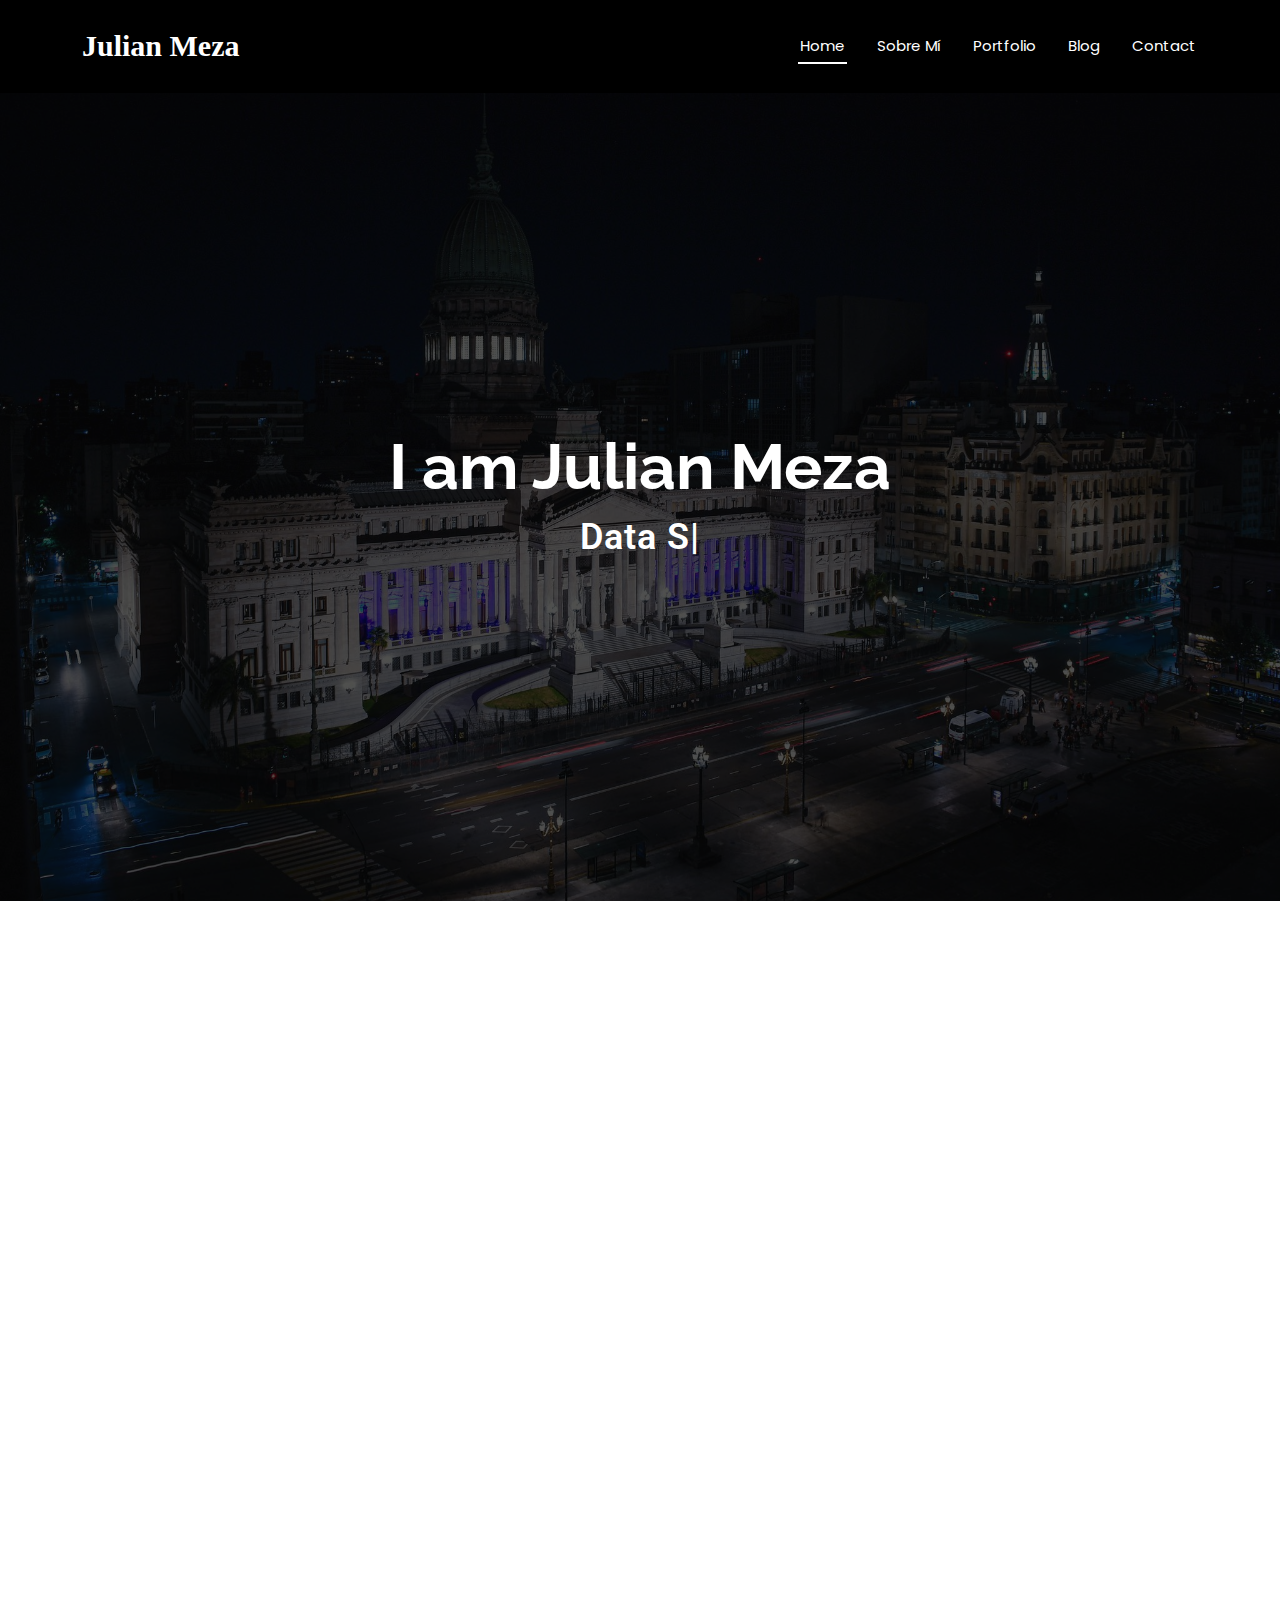
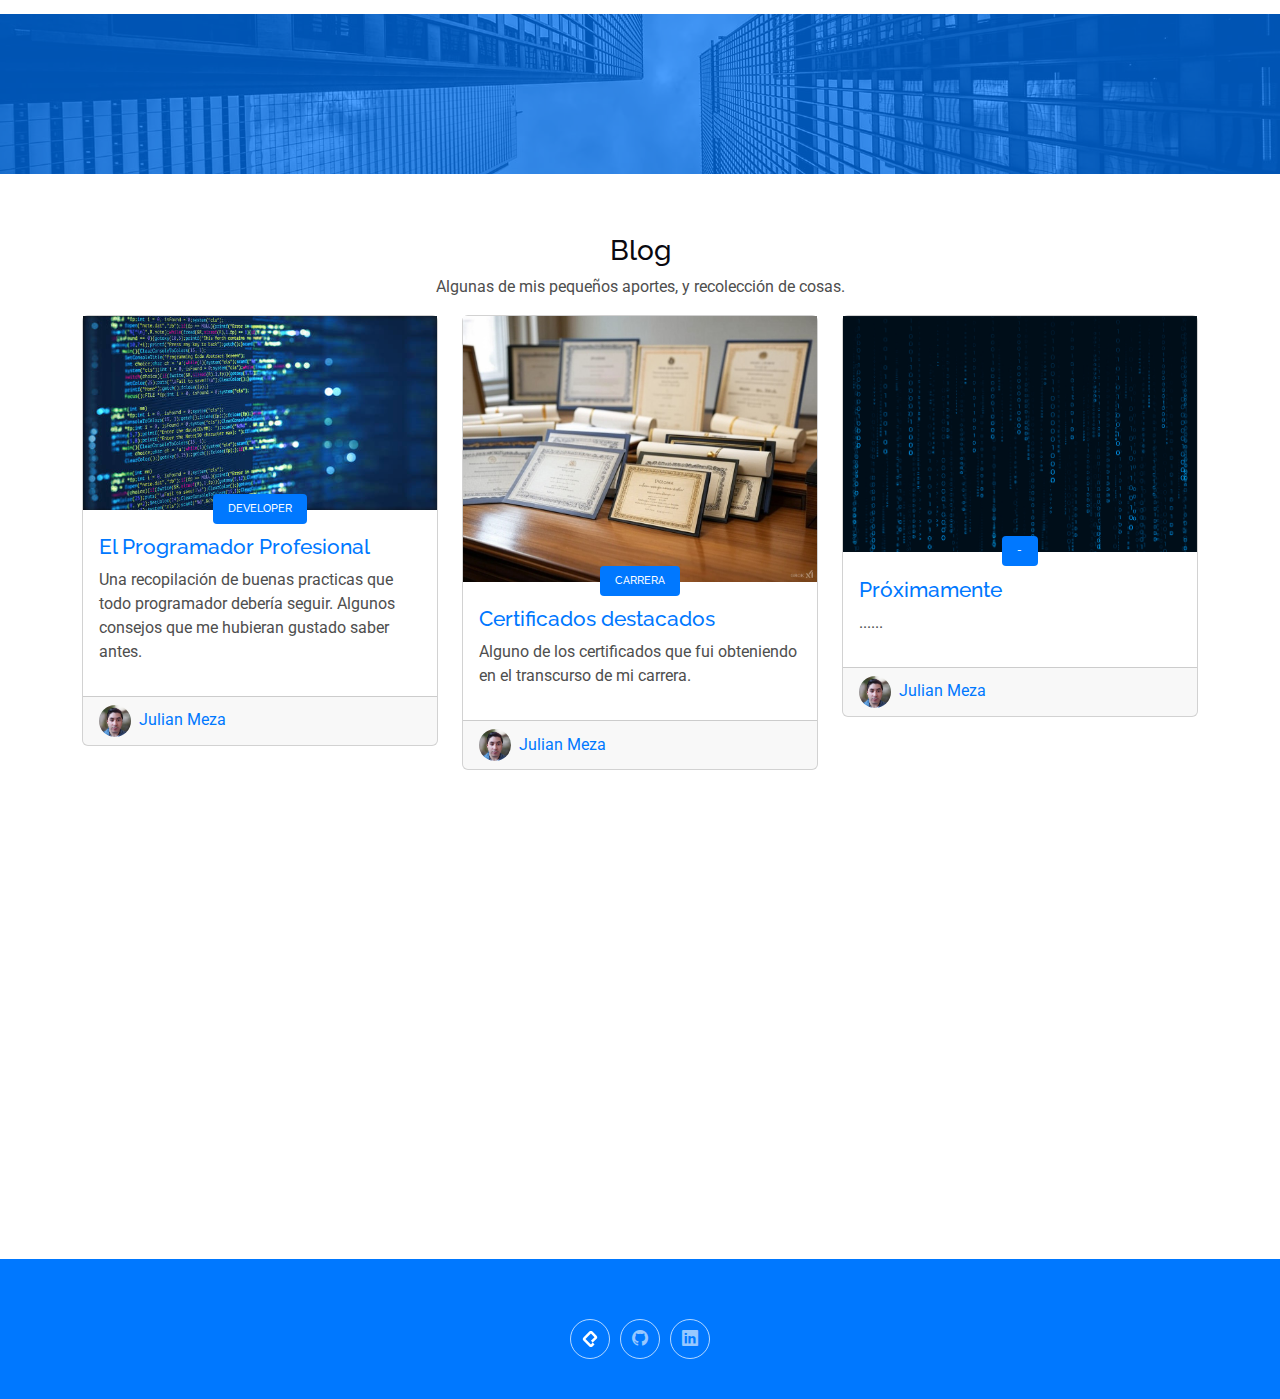
==== commit 1029ec44: "Iter2 blog1+Certificados" ====
--- a/index.html
+++ b/index.html
@@ -55,7 +55,7 @@
           <li><a href="#about">Sobre Mí</a></li>
           <li><a href="#portfolio">Portfolio</a></li>
           <li><a href="#blog">Blog</a> </li>
-          <li><a href="#contact">Contact</a></li>
+          <li><a href="#Contacto">Contact</a></li>
         </ul>
         <i class="mobile-nav-toggle d-xl-none bi bi-list"></i>
       </nav>
@@ -99,7 +99,10 @@
                 <p><strong>Profile: </strong> <span>Data Scientist, Python Developer</span></p>
                 <p><strong>Email: </strong> <span>mezajulian96@gmail.com</span></p>
                 <p><strong>Phone: </strong> <span>(+54) 11 2702 1420</span></p>
-                
+                <a href="./Meza_Julian_CV.pdf" target="_blank" class="btn-cv">
+                  <img src="./assets/icons/pdf_icon.svg" alt="Ícon-pdf" class="btn-icon">
+                  Curriculum vitae
+                </a>
               </div>
             </div>
 
@@ -203,24 +206,8 @@
       <div class="container">
         <div class="row">
           <div class="col-lg-6" data-aos="fade-up" data-aos-delay="100">
-            <h3 class="resume-title">Sumary</h3>
-
-            <div class="resume-item pb-0">
-              <h4>Julian Meza</h4>
-              <p><em>Soy un profesional apasionado por los datos, con experiencia en Python, ciencia de datos y análisis
-                  de información. Me encanta aprender, resolver problemas complejos y crear soluciones que generen
-                  impacto. Actualmente, estoy desarrollando proyectos personales y creciendo en el ámbito de análisis
-                  predictivos.</em></p>
-              <ul>
-                <li>Buenos Aires, Argentina</li>
-                <li>+54 11 2702 1420</li>
-                <li>mezajulian96@gmail.com</li>
-              </ul>
-              <a href="./Meza_Julian_CV.pdf" target="_blank" class="btn-cv">
-                <img src="./assets/icons/pdf_icon.svg" alt="Ícon-pdf" class="btn-icon">
-                Curriculum vitae
-              </a>
-            </div><!-- Edn Resume Item -->
+
+
 
             <h3 class="resume-title">Educación</h3>
             <div class="resume-item">
@@ -370,7 +357,34 @@
               </div>
               <div class="card-footer">
                 <div class="post-author">
-                  <a href="#">
+                  <a href="">
+                    <img src="./assets/img/usuario-1.jpg" alt="" class="avatar rounded-circle">
+                    <span class="author">Julian Meza</span>
+                  </a>
+                </div>
+              </div>
+            </div>
+          </div><!-- End blog Item -->
+
+          <div class="col-md-4">
+            <div class="card card-blog">
+              <div class="card-img">
+                <a href="blog-single-2.html"><img src="./assets/img/post-dip-2.jpg" alt="" class="img-fluid"></a>
+              </div>
+              <div class="card-body">
+                <div class="card-category-box">
+                  <div class="card-category">
+                    <h6 class="category">Carrera</h6>
+                  </div>
+                </div>
+                <h3 class="card-title"><a href="blog-single-2.html">Certificados destacados</a></h3>
+                <p class="card-description">
+                  Alguno de los certificados que fui obteniendo en el transcurso de mi carrera.
+                </p>
+              </div>
+              <div class="card-footer">
+                <div class="post-author">
+                  <a href="">
                     <img src="./assets/img/usuario-1.jpg" alt="" class="avatar rounded-circle">
                     <span class="author">Julian Meza</span>
                   </a>
@@ -397,7 +411,7 @@
               </div>
               <div class="card-footer">
                 <div class="post-author">
-                  <a href="#">
+                  <a href="">
                     <img src="./assets/img/usuario-1.jpg" alt="" class="avatar rounded-circle">
                     <span class="author">Julian Meza</span>
                   </a>
@@ -474,6 +488,10 @@
         <a href=""><i class="bi bi-facebook"></i></a>
         <a href=""><i class="bi bi-instagram"></i></a>
 -->
+        <a href="https://platzi.com/p/JulianMeza/" target="_blank"><img class="bi"
+            src="./assets/icons/Platzi-Simple-Icon.svg" transparent="0.8" alt="platzi"></i></a>
+
+        <a href="https://github.com/JulianOmar" target="_blank"><i class="bi bi-github"></i></a>
         <a href="https://www.linkedin.com/in/meza-julian/" target="_blank"><i class="bi bi-linkedin"></i></a>
       </div>
     </div>
@@ -489,7 +507,6 @@
 
   <!-- Vendor JS Files -->
   <script src="assets/vendor/bootstrap/js/bootstrap.bundle.min.js"></script>
-  <script src="assets/vendor/php-email-form/validate.js"></script>
   <script src="assets/vendor/aos/aos.js"></script>
   <script src="assets/vendor/typed.js/typed.umd.js"></script>
   <script src="assets/vendor/waypoints/noframework.waypoints.js"></script>
